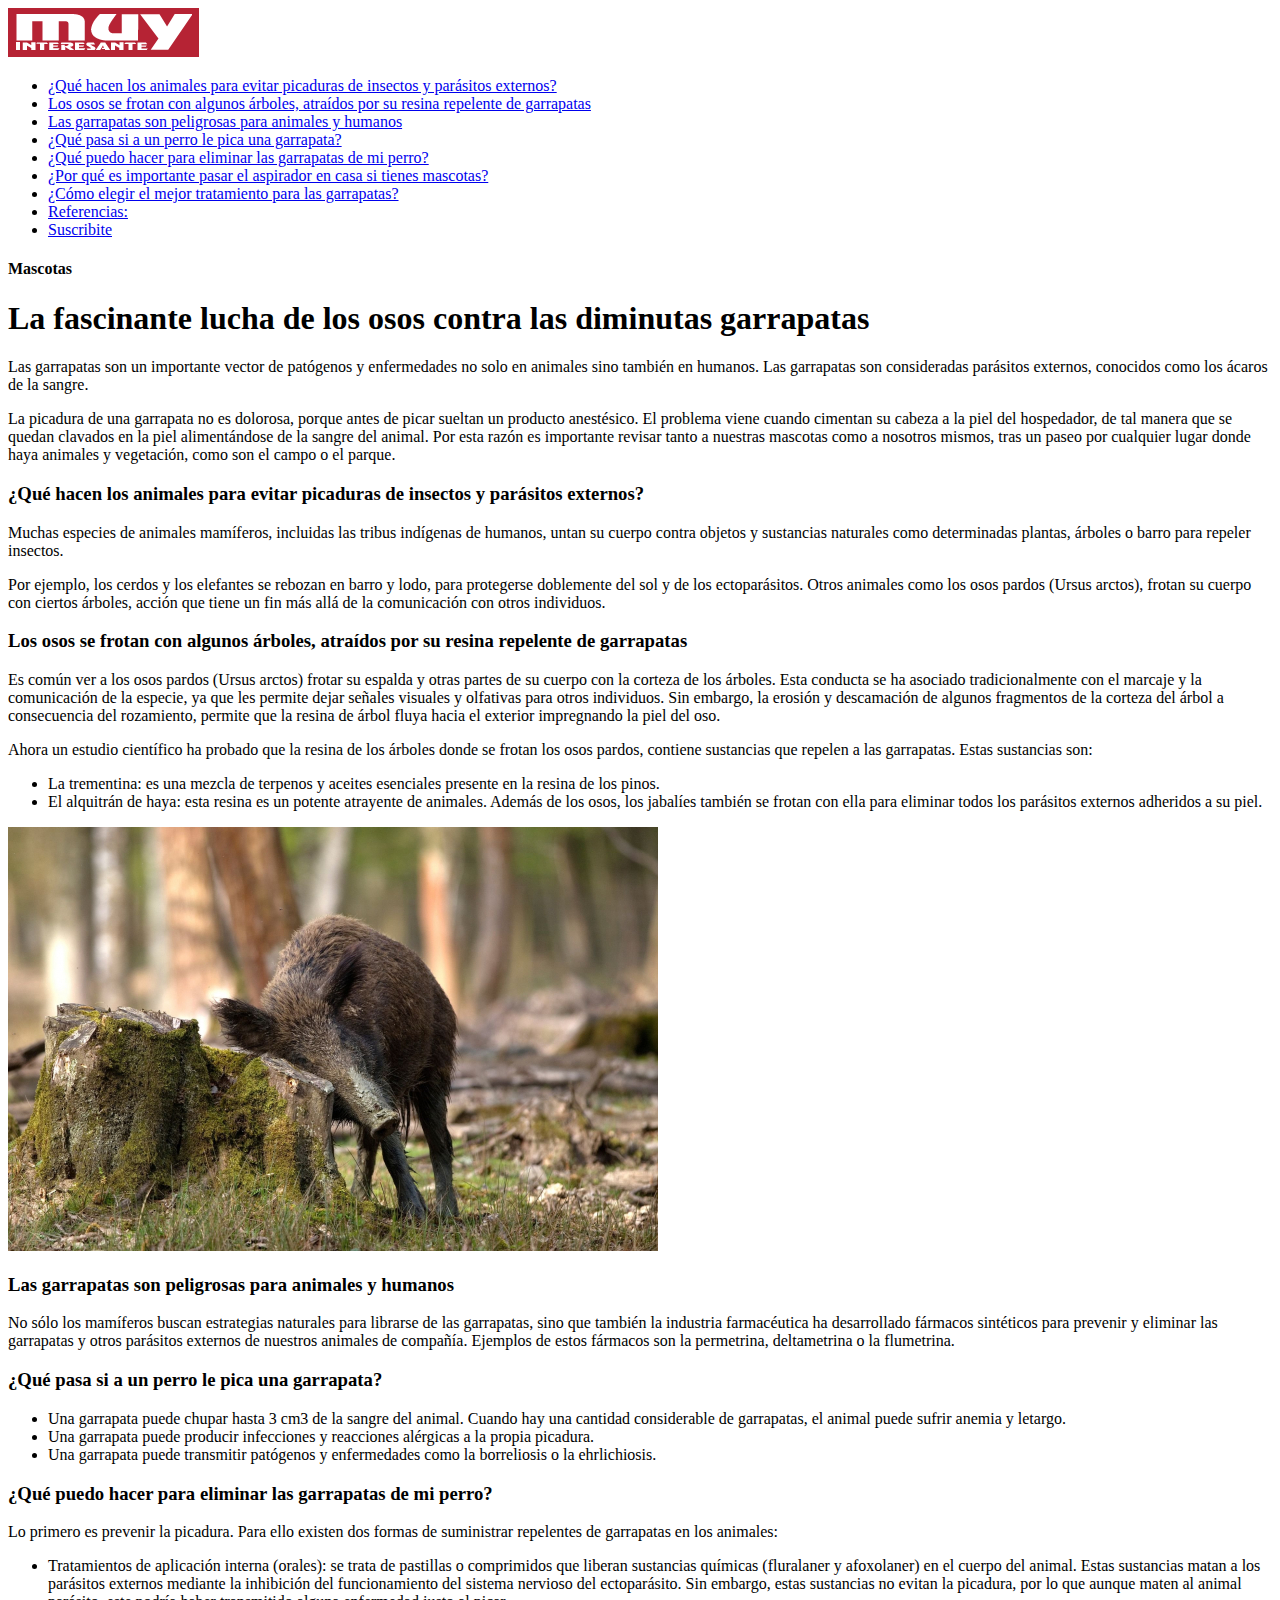
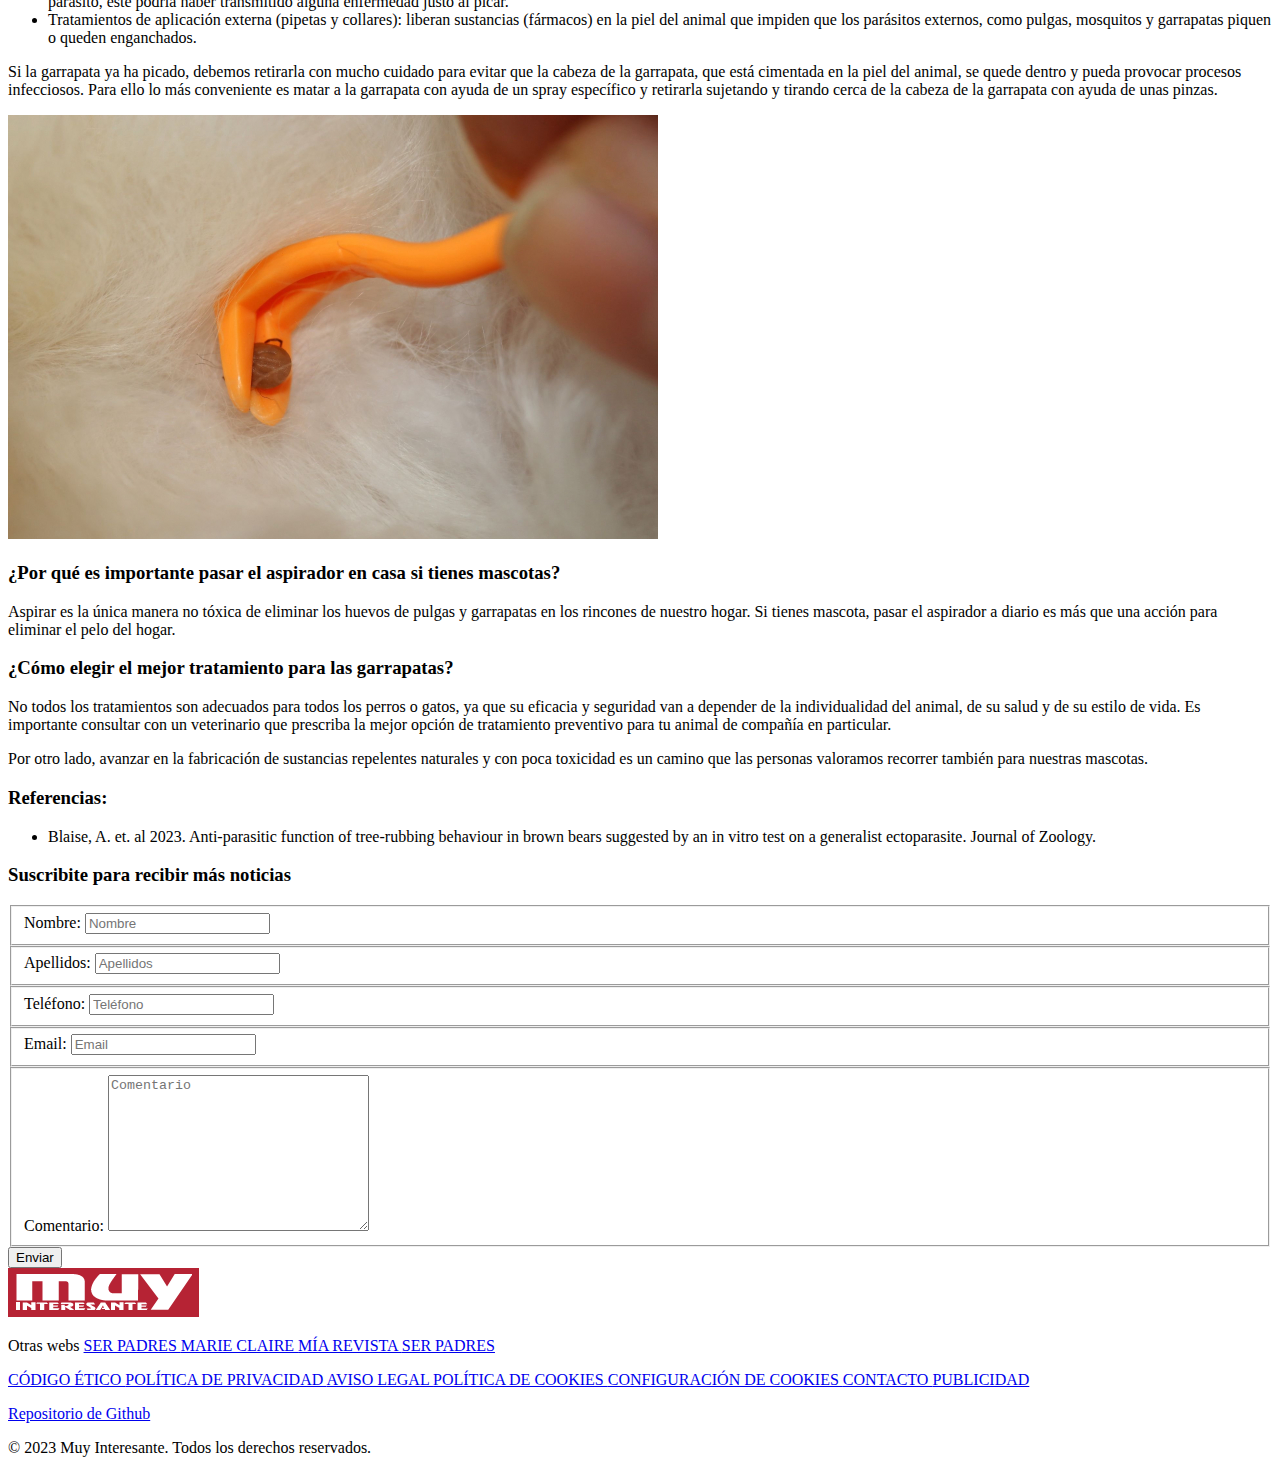
==== index.html @ 6f813822 "Add files via upload" ====
<!DOCTYPE html>
<html lang="en">
<head>
    <meta charset="UTF-8">
    <meta http-equiv="X-UA-Compatible" content="IE=edge">
    <meta name="viewport" content="width=device-width, initial-scale=1.0">
    <title>Actividad 2</title>
</head>
<body>
    <header>
        <img src="img/logo.png" alt="Logo">
        <nav>
            <ul>
                <li><a href="#link-1">¿Qué hacen los animales para evitar picaduras de insectos y parásitos externos?</a></li>
                <li><a href="#link-2">Los osos se frotan con algunos árboles, atraídos por su resina repelente de garrapatas</a></li>
                <li><a href="#link-3">Las garrapatas son peligrosas para animales y humanos</a></li>
                <li><a href="#link-4">¿Qué pasa si a un perro le pica una garrapata?</a></li>
                <li><a href="#link-5">¿Qué puedo hacer para eliminar las garrapatas de mi perro?</a></li>
                <li><a href="#link-6">¿Por qué es importante pasar el aspirador en casa si tienes mascotas?</a></li>
                <li><a href="#link-7">¿Cómo elegir el mejor tratamiento para las garrapatas?</a></li>
                <li><a href="#link-8">Referencias:</a></li>
                <li><a href="#link-9">Suscribite</a></li>
            </ul>
        </nav>
    </header>
    <main>       
        <section>
            <h4>Mascotas</h4>
            <h1>La fascinante lucha de los osos contra las diminutas garrapatas</h1>
            <p>
                Las garrapatas son un importante vector de patógenos y enfermedades no solo en animales sino también en humanos. Las garrapatas son consideradas parásitos externos, conocidos como los ácaros de la sangre.
            </p>
            <p>
                La picadura de una garrapata no es dolorosa, porque antes de picar sueltan un producto anestésico. El problema viene cuando cimentan su cabeza a la piel del hospedador, de tal manera que se quedan clavados en la piel alimentándose de la sangre del animal. Por esta razón es importante revisar tanto a nuestras mascotas como a nosotros mismos, tras un paseo por cualquier lugar donde haya animales y vegetación, como son el campo o el parque.
            </p>
        </section>
        <section id="link-1">
            <h3>¿Qué hacen los animales para evitar picaduras de insectos y parásitos externos?</h3>
            <p>Muchas especies de animales mamíferos, incluidas las tribus indígenas de humanos, untan su cuerpo contra objetos y sustancias naturales como determinadas plantas, árboles o barro para repeler insectos.</p>
            <p>Por ejemplo, los cerdos y los elefantes se rebozan en barro y lodo, para protegerse doblemente del sol y de los ectoparásitos. Otros animales como los osos pardos (Ursus arctos), frotan su cuerpo con ciertos árboles, acción que tiene un fin más allá de la comunicación con otros individuos.</p>
        </section>
        <section id="link-2">
            <h3>Los osos se frotan con algunos árboles, atraídos por su resina repelente de garrapatas</h3>
            <p>Es común ver a los osos pardos (Ursus arctos) frotar su espalda y otras partes de su cuerpo con la corteza de los árboles. Esta conducta se ha asociado tradicionalmente con el marcaje y la comunicación de la especie, ya que les permite dejar señales visuales y olfativas para otros individuos. Sin embargo, la erosión y descamación de algunos fragmentos de la corteza del árbol a consecuencia del rozamiento, permite que la resina de árbol fluya hacia el exterior impregnando la piel del oso.</p>
            <p>Ahora un estudio científico ha probado que la resina de los árboles donde se frotan los osos pardos, contiene sustancias que repelen a las garrapatas. Estas sustancias son:
                <ul>
                    <li>La trementina: es una mezcla de terpenos y aceites esenciales presente en la resina de los pinos.</li>
                    <li>El alquitrán de haya: esta resina es un potente atrayente de animales. Además de los osos, los jabalíes también se frotan con ella para eliminar todos los parásitos externos adheridos a su piel.</li>
                </ul>
                <img src="img/img1.jpeg" alt="Jabalí frotándose con un árbol">
            </p>
        </section>
        <section id="link-3">
            <h3>Las garrapatas son peligrosas para animales y humanos</h3>
            <p>No sólo los mamíferos buscan estrategias naturales para librarse de las garrapatas, sino que también la industria farmacéutica ha desarrollado fármacos sintéticos para prevenir y eliminar las garrapatas y otros parásitos externos de nuestros animales de compañía. Ejemplos de estos fármacos son la permetrina, deltametrina o la flumetrina.</p>
        </section>
        <section id="link-4">
            <h3>¿Qué pasa si a un perro le pica una garrapata?</h3>
            <ul>
                <li>Una garrapata puede chupar hasta 3 cm3 de la sangre del animal. Cuando hay una cantidad considerable de garrapatas, el animal puede sufrir anemia y letargo.</li>
                <li>Una garrapata puede producir infecciones y reacciones alérgicas a la propia picadura.</li>
                <li>Una garrapata puede transmitir patógenos y enfermedades como la borreliosis o la ehrlichiosis.</li>
            </ul>
            </section>
        <section id="link-5">
            <h3>¿Qué puedo hacer para eliminar las garrapatas de mi perro?</h3>
            <p>Lo primero es prevenir la picadura. Para ello existen dos formas de suministrar repelentes de garrapatas en los animales:</p>
            <ul>
                <li>Tratamientos de aplicación interna (orales): se trata de pastillas o comprimidos que liberan sustancias químicas (fluralaner y afoxolaner) en el cuerpo del animal. Estas sustancias matan a los parásitos externos mediante la inhibición del funcionamiento del sistema nervioso del ectoparásito. Sin embargo, estas sustancias no evitan la picadura, por lo que aunque maten al animal parásito, este podría haber transmitido alguna enfermedad justo al picar.</li>
                <li>Tratamientos de aplicación externa (pipetas y collares): liberan sustancias (fármacos) en la piel del animal que impiden que los parásitos externos, como pulgas, mosquitos y garrapatas piquen o queden enganchados. </li>
            </ul>
            <p>Si la garrapata ya ha picado, debemos retirarla con mucho cuidado para evitar que la cabeza de la garrapata, que está cimentada en la piel del animal, se quede dentro y pueda provocar procesos infecciosos. Para ello lo más conveniente es matar a la garrapata con ayuda de un spray específico y retirarla sujetando y tirando cerca de la cabeza de la garrapata con ayuda de unas pinzas.</p>
            <img src="/img/img2.jpeg" alt="Retirar garrapata">
        </section>
        <section id="link-6">
            <h3>¿Por qué es importante pasar el aspirador en casa si tienes mascotas?</h3>
            <p>Aspirar es la única manera no tóxica de eliminar los huevos de pulgas y garrapatas en los rincones de nuestro hogar. Si tienes mascota, pasar el aspirador a diario es más que una acción para eliminar el pelo del hogar.</p>
        </section>
        <section id="link-7">
            <h3>¿Cómo elegir el mejor tratamiento para las garrapatas?</h3>
            <p>No todos los tratamientos son adecuados para todos los perros o gatos, ya que su eficacia y seguridad van a depender de la individualidad del animal, de su salud y de su estilo de vida. Es importante consultar con un veterinario que prescriba la mejor opción de tratamiento preventivo para tu animal de compañía en particular.</p>
            <p>Por otro lado, avanzar en la fabricación de sustancias repelentes naturales y con poca toxicidad es un camino que las personas valoramos recorrer también para nuestras mascotas.</p>
        </section>
        <section id="link-8">
            <h3>Referencias:</h3>
            <ul>
                <li>Blaise, A. et. al 2023. Anti‐parasitic function of tree‐rubbing behaviour in brown bears suggested by an in vitro test on a generalist ectoparasite. Journal of Zoology.</li>
            </ul>

        <section id="link-9">
            <h3>Suscribite para recibir más noticias</h3>
            <form>
                <fieldset>
                    <label for="nombre">Nombre:</label>
                    <input type="text" name="nombre" id="nombre" placeholder="Nombre" required>
                </fieldset>
                <fieldset>
                    <label for="apellidos">Apellidos:</label>
                    <input type="text" name="apellidos" id="apellidos" placeholder="Apellidos" required>
                </fieldset>
                <fieldset>
                    <label for="telefono">Teléfono:</label>
                    <input type="tel" name="telefono" id="telefono" placeholder="Teléfono" required>
                </fieldset>
                <fieldset>
                    <label for="email">Email:</label>
                    <input type="email" name="email" id="email" placeholder="Email" required>
                </fieldset>
                <fieldset>
                    <label for="comentario">Comentario:</label>
                    <textarea name="comentario" id="comentario" cols="30" rows="10" placeholder="Comentario" required></textarea>
                </fieldset>
                <input type="submit" value="Enviar">
            </form>
        </section>    
    </main>
    <footer>
        <img src="img/logo.png" alt="Logo">
        <p>Otras webs <a href="https://www.serpadres.es/">SER PADRES </a><a href="https://www.marie-claire.es/">MARIE CLAIRE </a><a href="https://www.miarevista.es/">MÍA REVISTA </a><a href="https://www.zinetmedia.es/">SER PADRES</a></p>
        <p><a href="https://www.muyinteresante.es/codigo-etico.html">CÓDIGO ÉTICO </a><a href="http://www.zinetmedia.es/zinetmedia/privacidad">POLÍTICA DE PRIVACIDAD </a><a href="https://www.muyinteresante.es/aviso-legal.html">AVISO LEGAL </a><a href="https://www.muyinteresante.es/politica-cookies.html">POLÍTICA DE COOKIES </a><a href="#">CONFIGURACIÓN DE COOKIES </a><a href="mailto:muyinteresante@muyinteresante.es">CONTACTO </a><a href="https://www.zinetmedia.es/zinetmedia/publicidad">PUBLICIDAD</a></p>
        <a href="https://github.com/Notsag88/LPPA_2023_RUIZGASTON" target="_blank">Repositorio de Github</a>
        <p>© 2023 Muy Interesante. Todos los derechos reservados.</p>
    </footer>
</body>
</html>
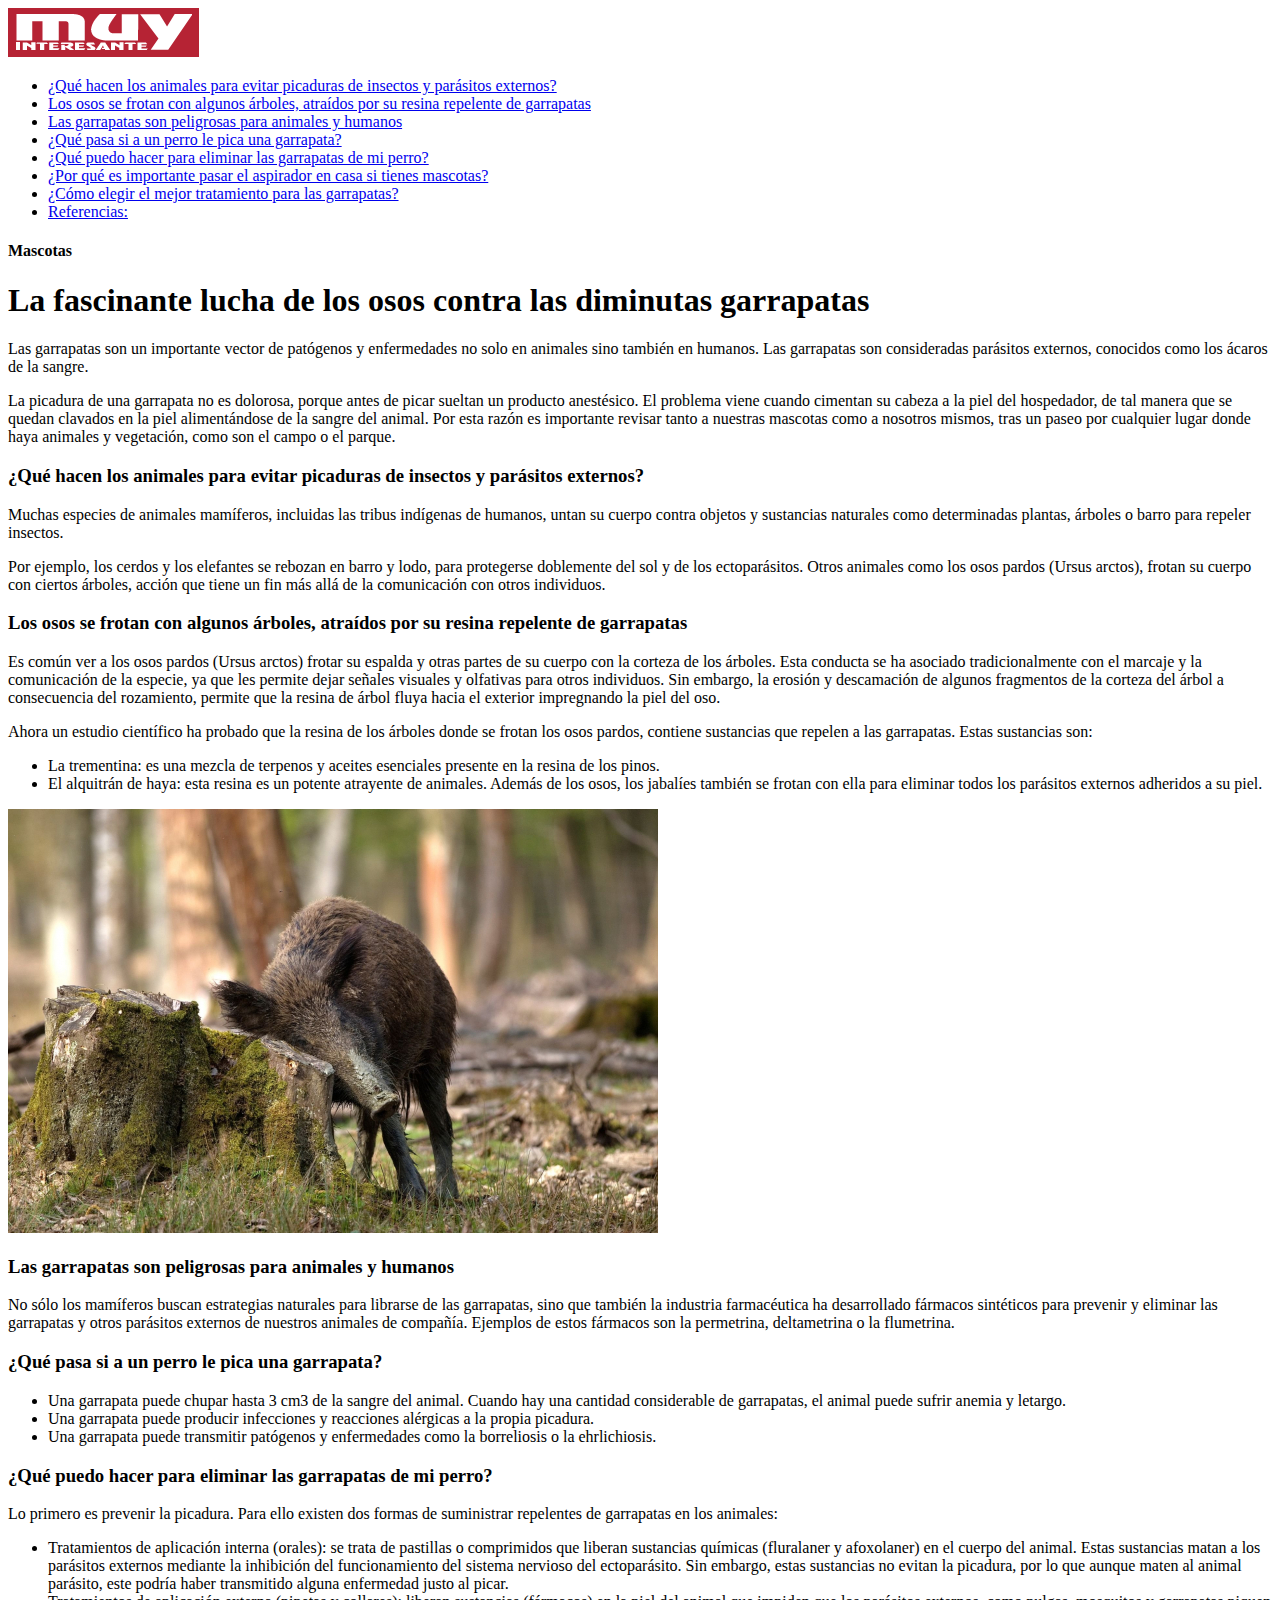
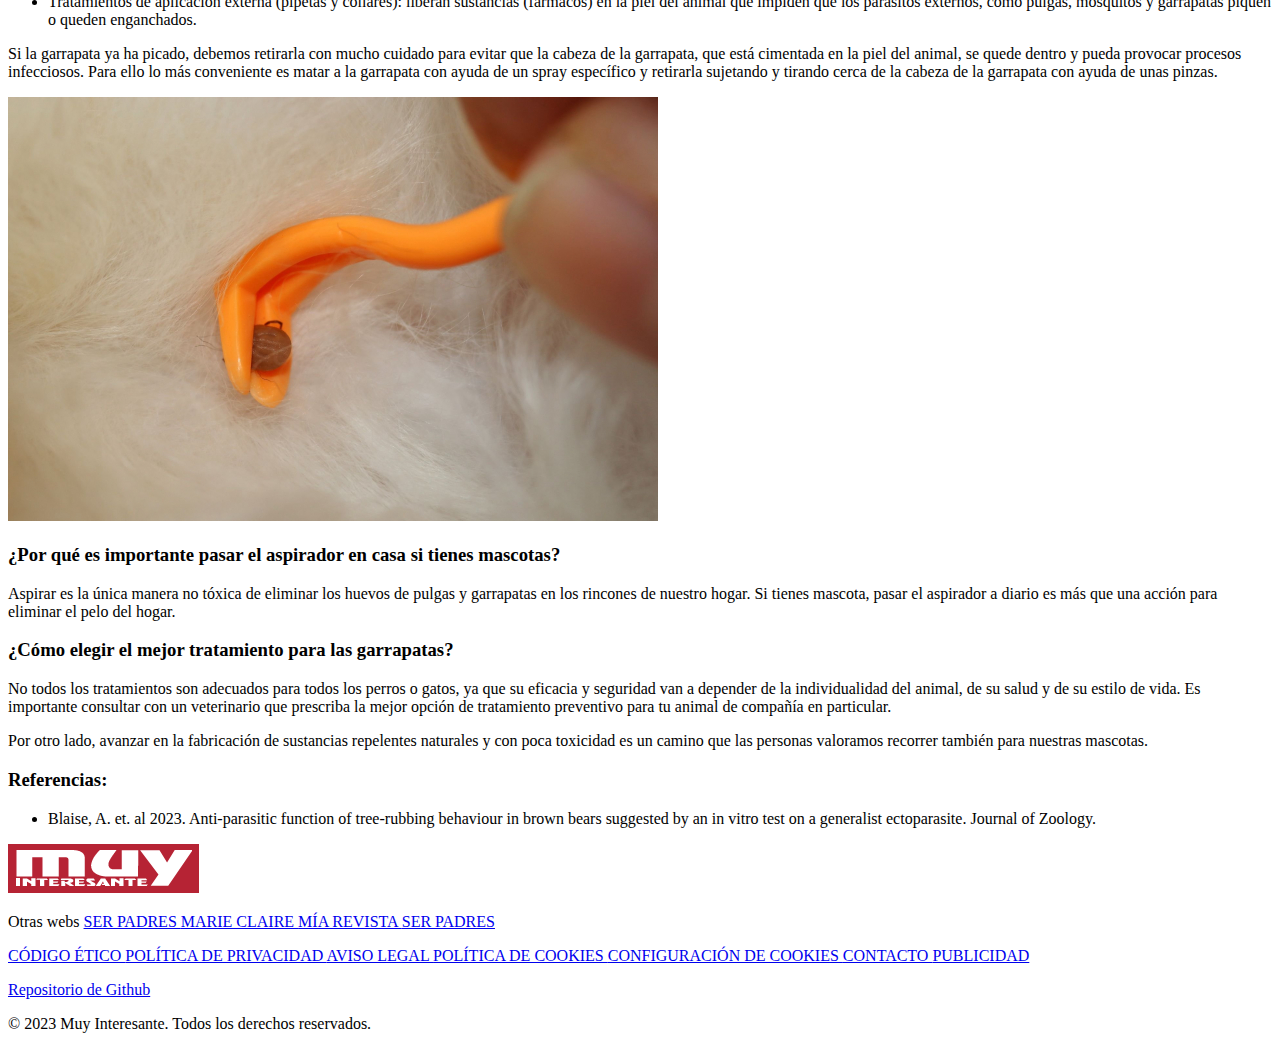
==== commit 7ee66bcc: "Add files via upload" ====
--- a/index.html
+++ b/index.html
@@ -19,7 +19,6 @@
                 <li><a href="#link-6">¿Por qué es importante pasar el aspirador en casa si tienes mascotas?</a></li>
                 <li><a href="#link-7">¿Cómo elegir el mejor tratamiento para las garrapatas?</a></li>
                 <li><a href="#link-8">Referencias:</a></li>
-                <li><a href="#link-9">Suscribite</a></li>
             </ul>
         </nav>
     </header>
@@ -86,33 +85,6 @@
             <ul>
                 <li>Blaise, A. et. al 2023. Anti‐parasitic function of tree‐rubbing behaviour in brown bears suggested by an in vitro test on a generalist ectoparasite. Journal of Zoology.</li>
             </ul>
-
-        <section id="link-9">
-            <h3>Suscribite para recibir más noticias</h3>
-            <form>
-                <fieldset>
-                    <label for="nombre">Nombre:</label>
-                    <input type="text" name="nombre" id="nombre" placeholder="Nombre" required>
-                </fieldset>
-                <fieldset>
-                    <label for="apellidos">Apellidos:</label>
-                    <input type="text" name="apellidos" id="apellidos" placeholder="Apellidos" required>
-                </fieldset>
-                <fieldset>
-                    <label for="telefono">Teléfono:</label>
-                    <input type="tel" name="telefono" id="telefono" placeholder="Teléfono" required>
-                </fieldset>
-                <fieldset>
-                    <label for="email">Email:</label>
-                    <input type="email" name="email" id="email" placeholder="Email" required>
-                </fieldset>
-                <fieldset>
-                    <label for="comentario">Comentario:</label>
-                    <textarea name="comentario" id="comentario" cols="30" rows="10" placeholder="Comentario" required></textarea>
-                </fieldset>
-                <input type="submit" value="Enviar">
-            </form>
-        </section>    
     </main>
     <footer>
         <img src="img/logo.png" alt="Logo">
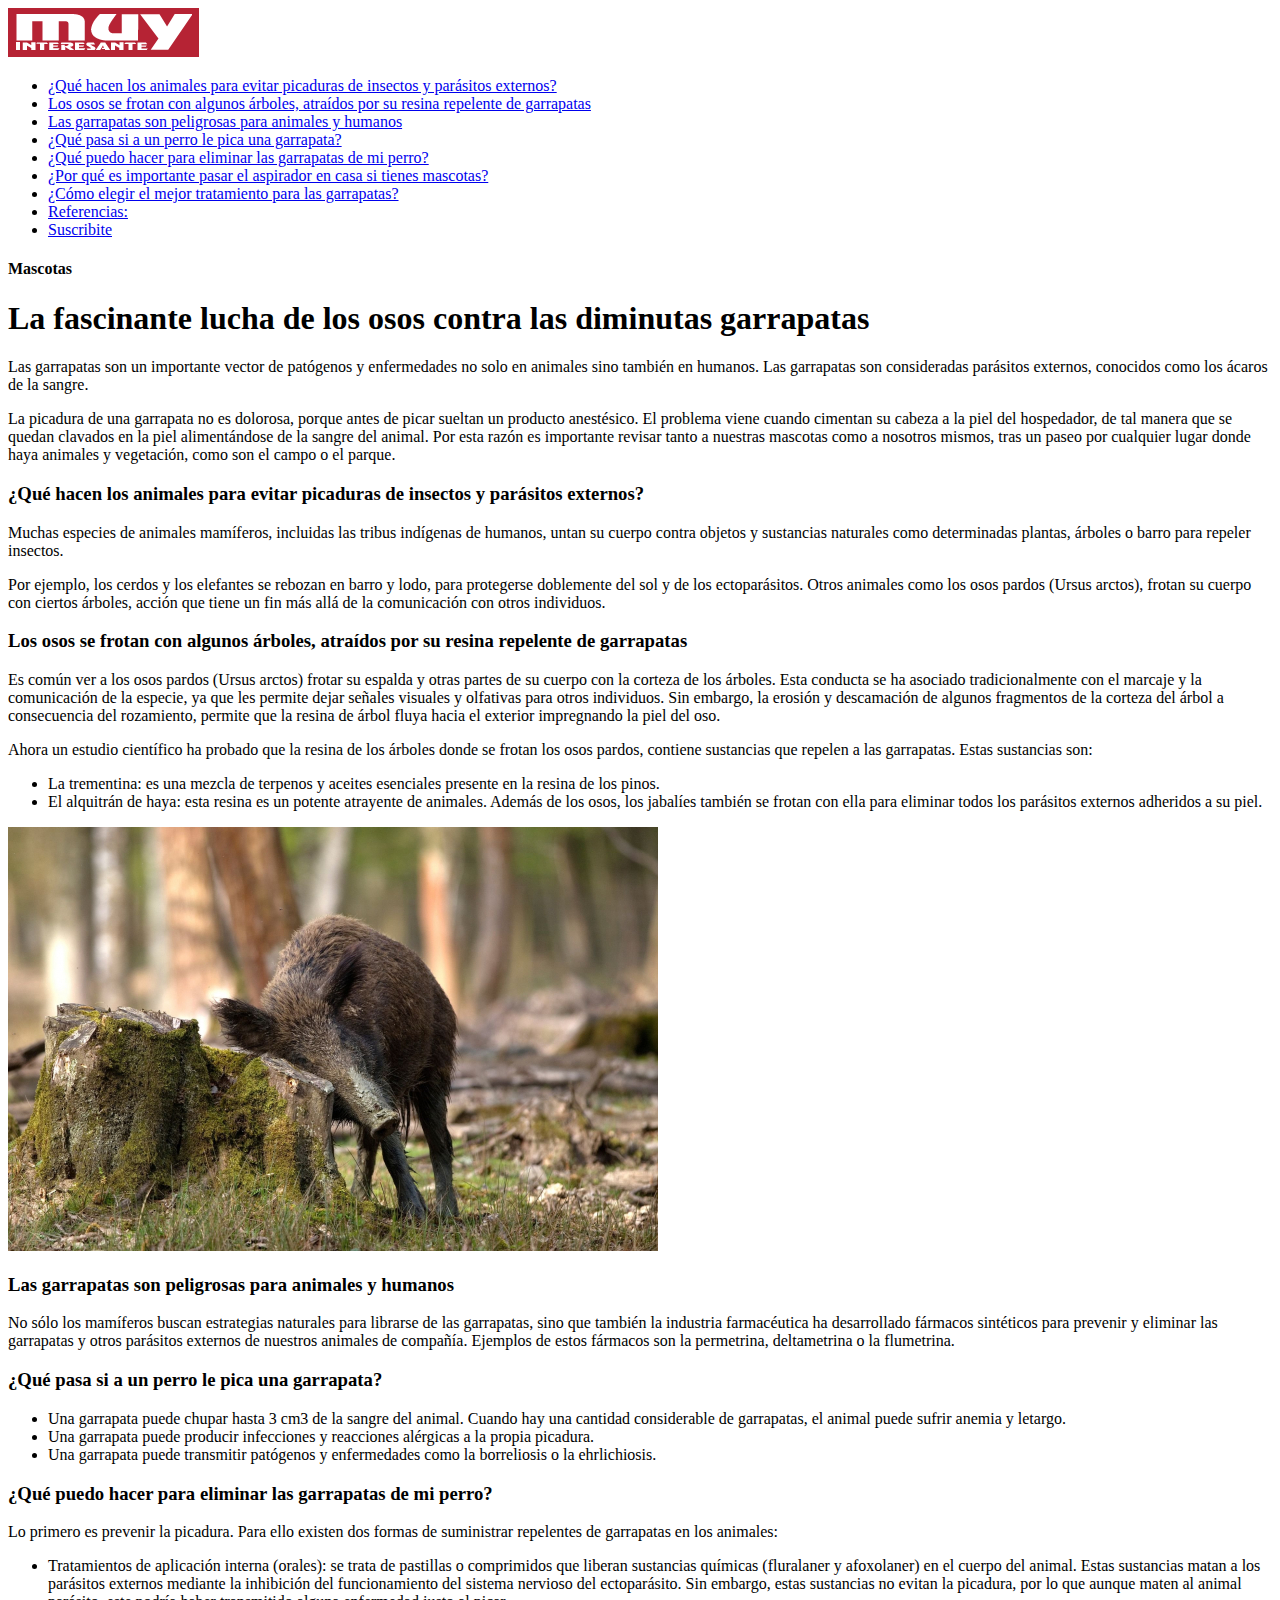
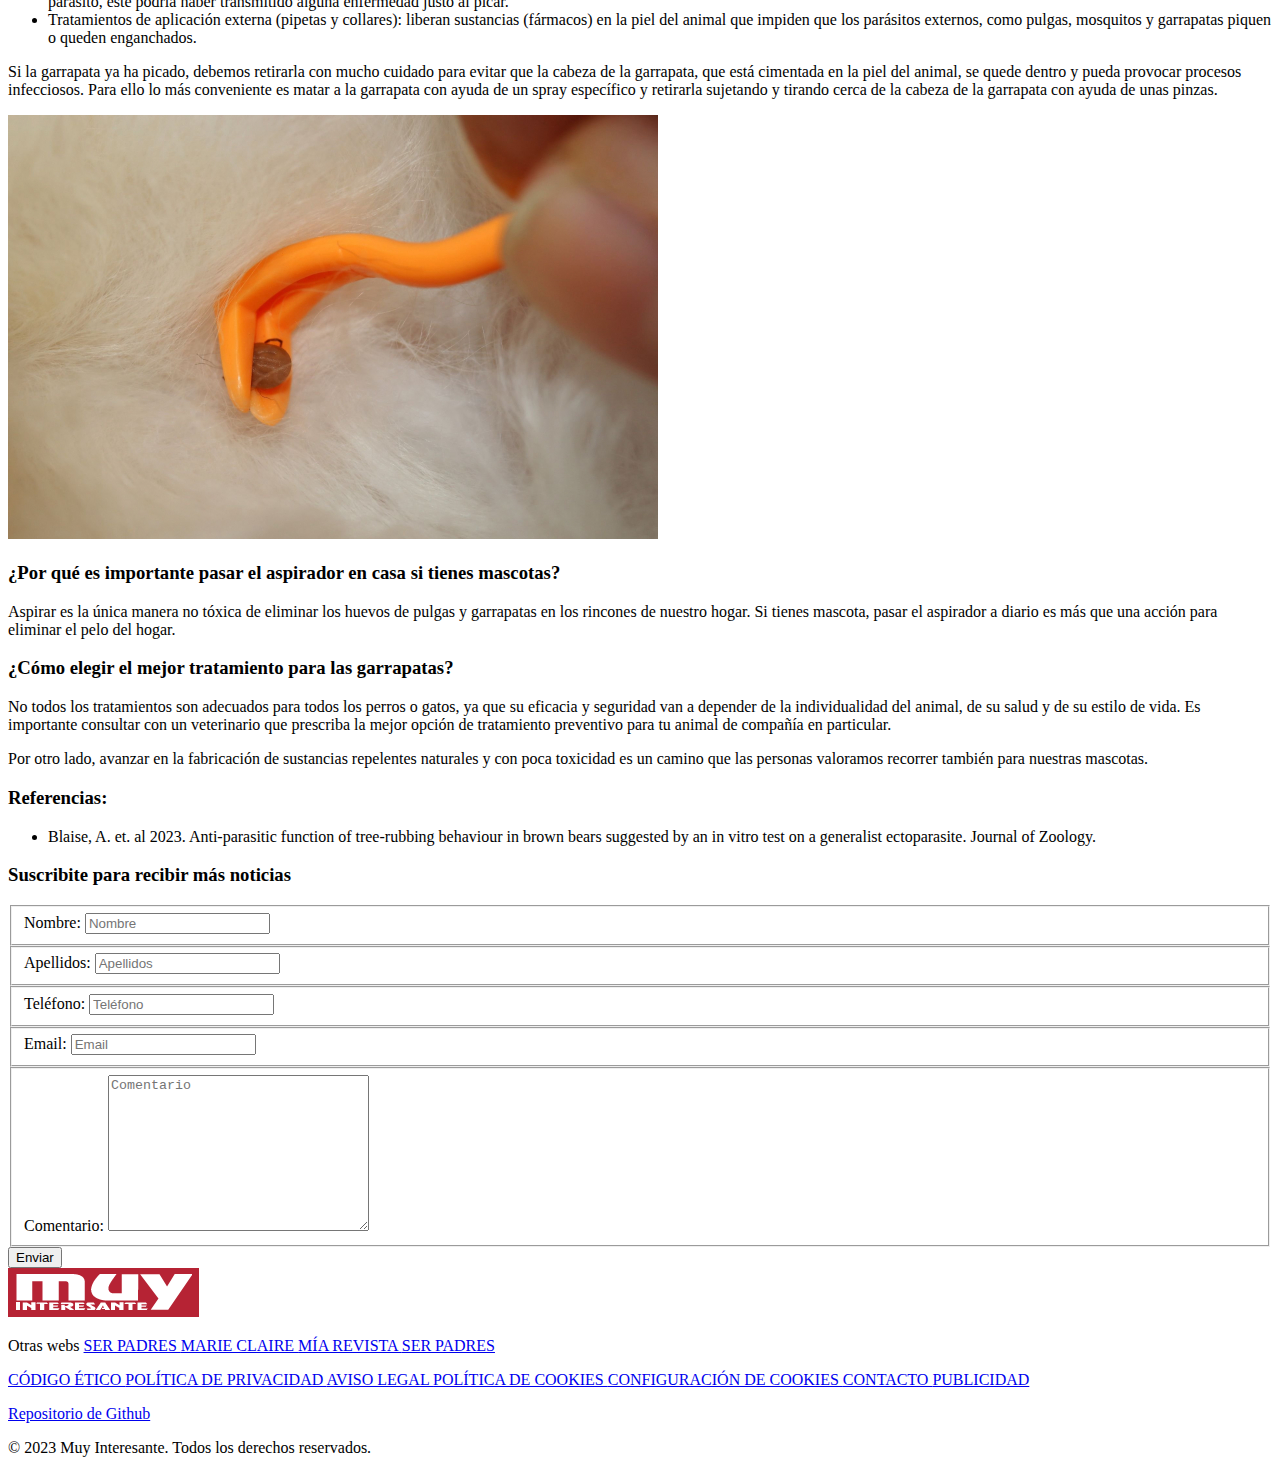
==== commit 0887e022: "Add files via upload" ====
--- a/index.html
+++ b/index.html
@@ -19,6 +19,7 @@
                 <li><a href="#link-6">¿Por qué es importante pasar el aspirador en casa si tienes mascotas?</a></li>
                 <li><a href="#link-7">¿Cómo elegir el mejor tratamiento para las garrapatas?</a></li>
                 <li><a href="#link-8">Referencias:</a></li>
+                <li><a href="#link-9">Suscribite</a></li>
             </ul>
         </nav>
     </header>
@@ -85,6 +86,33 @@
             <ul>
                 <li>Blaise, A. et. al 2023. Anti‐parasitic function of tree‐rubbing behaviour in brown bears suggested by an in vitro test on a generalist ectoparasite. Journal of Zoology.</li>
             </ul>
+
+        <section id="link-9">
+            <h3>Suscribite para recibir más noticias</h3>
+            <form>
+                <fieldset>
+                    <label for="nombre">Nombre:</label>
+                    <input type="text" name="nombre" id="nombre" placeholder="Nombre" required>
+                </fieldset>
+                <fieldset>
+                    <label for="apellidos">Apellidos:</label>
+                    <input type="text" name="apellidos" id="apellidos" placeholder="Apellidos" required>
+                </fieldset>
+                <fieldset>
+                    <label for="telefono">Teléfono:</label>
+                    <input type="tel" name="telefono" id="telefono" placeholder="Teléfono" required>
+                </fieldset>
+                <fieldset>
+                    <label for="email">Email:</label>
+                    <input type="email" name="email" id="email" placeholder="Email" required>
+                </fieldset>
+                <fieldset>
+                    <label for="comentario">Comentario:</label>
+                    <textarea name="comentario" id="comentario" cols="30" rows="10" placeholder="Comentario" required></textarea>
+                </fieldset>
+                <input type="submit" value="Enviar">
+            </form>
+        </section>    
     </main>
     <footer>
         <img src="img/logo.png" alt="Logo">
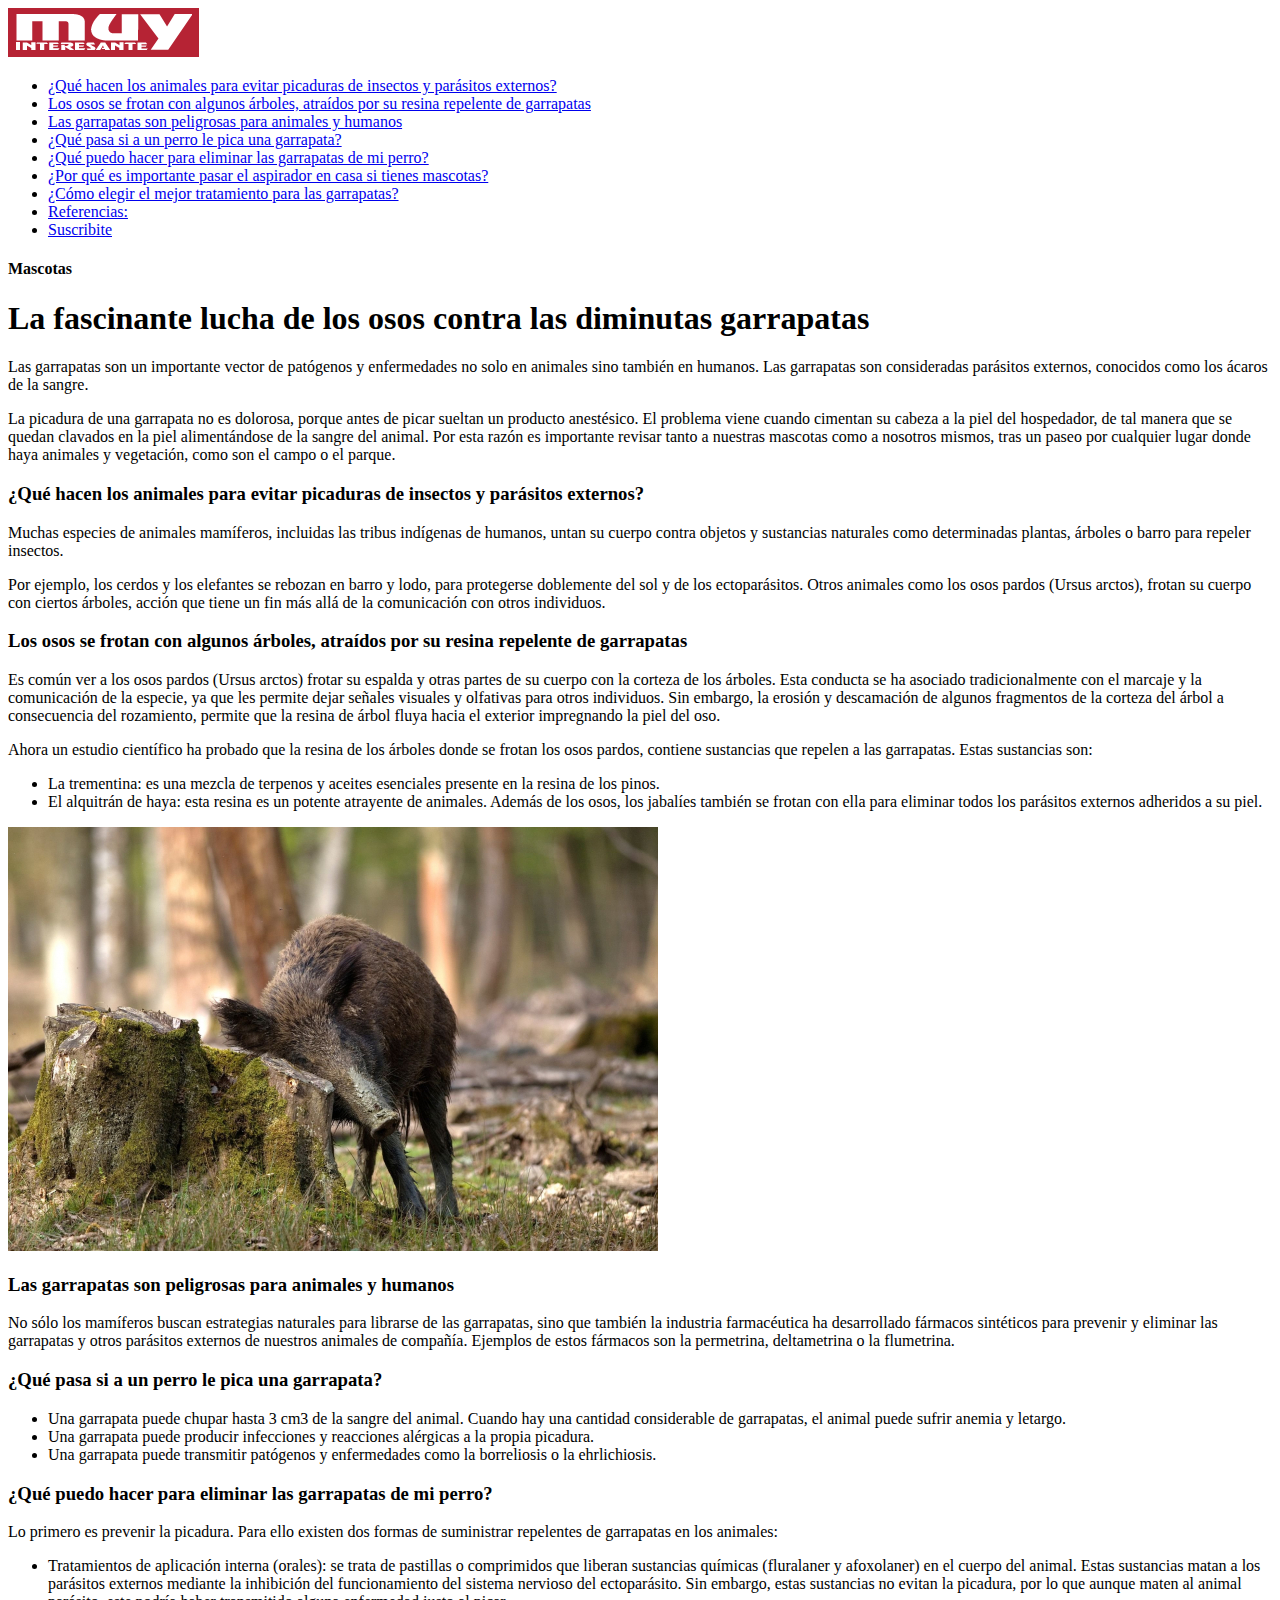
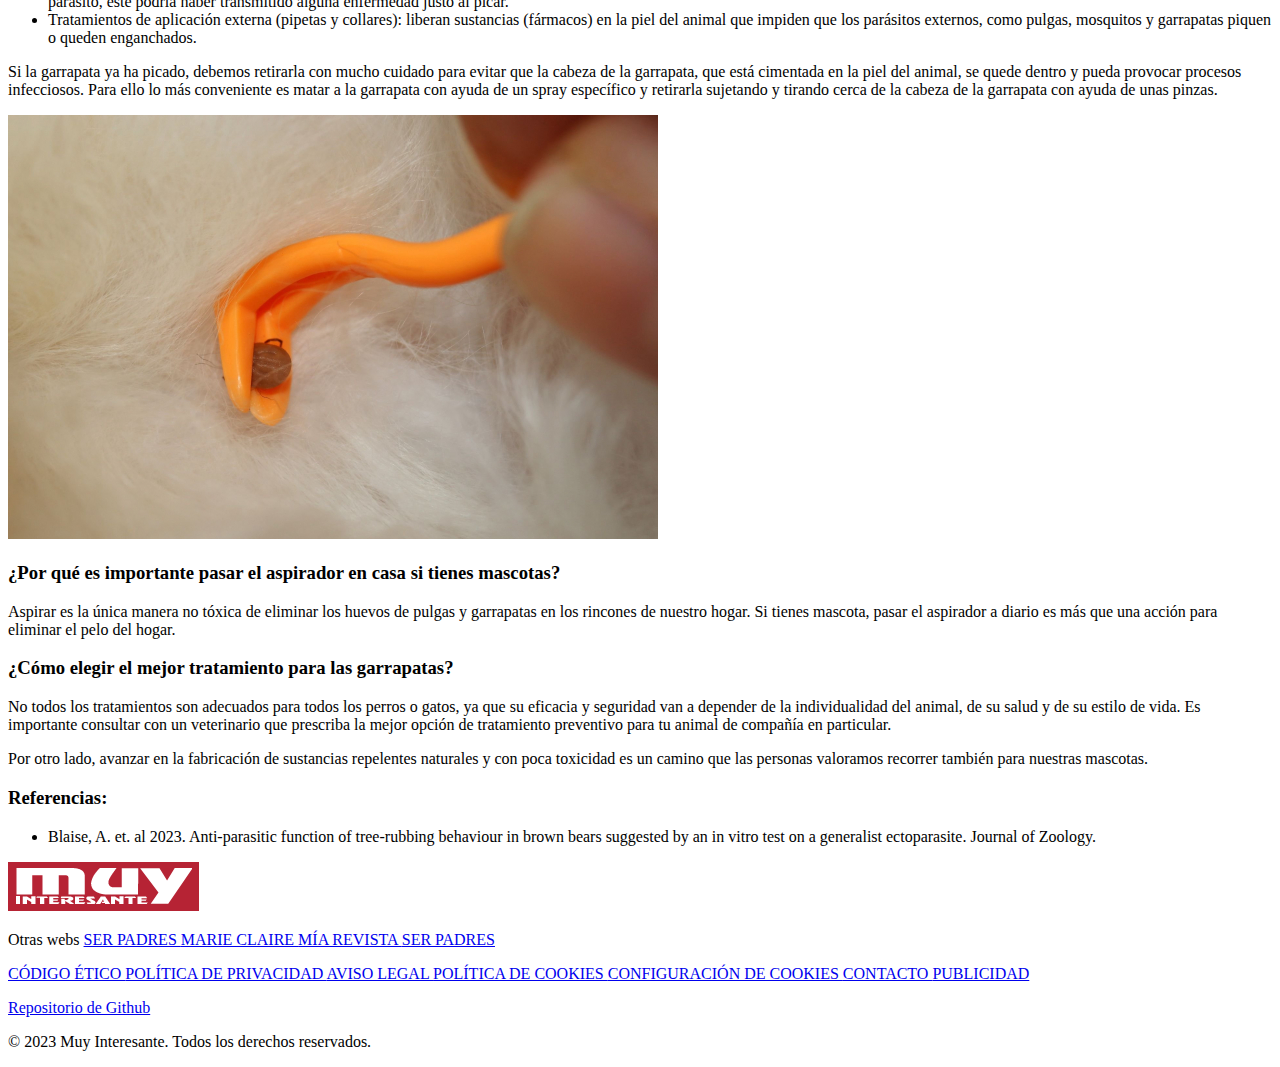
==== commit 42a27c90: "Add files via upload" ====
--- a/index.html
+++ b/index.html
@@ -1,125 +1,98 @@
-<!DOCTYPE html>
-<html lang="en">
-<head>
-    <meta charset="UTF-8">
-    <meta http-equiv="X-UA-Compatible" content="IE=edge">
-    <meta name="viewport" content="width=device-width, initial-scale=1.0">
-    <title>Actividad 2</title>
-</head>
-<body>
-    <header>
-        <img src="img/logo.png" alt="Logo">
-        <nav>
-            <ul>
-                <li><a href="#link-1">¿Qué hacen los animales para evitar picaduras de insectos y parásitos externos?</a></li>
-                <li><a href="#link-2">Los osos se frotan con algunos árboles, atraídos por su resina repelente de garrapatas</a></li>
-                <li><a href="#link-3">Las garrapatas son peligrosas para animales y humanos</a></li>
-                <li><a href="#link-4">¿Qué pasa si a un perro le pica una garrapata?</a></li>
-                <li><a href="#link-5">¿Qué puedo hacer para eliminar las garrapatas de mi perro?</a></li>
-                <li><a href="#link-6">¿Por qué es importante pasar el aspirador en casa si tienes mascotas?</a></li>
-                <li><a href="#link-7">¿Cómo elegir el mejor tratamiento para las garrapatas?</a></li>
-                <li><a href="#link-8">Referencias:</a></li>
-                <li><a href="#link-9">Suscribite</a></li>
-            </ul>
-        </nav>
-    </header>
-    <main>       
-        <section>
-            <h4>Mascotas</h4>
-            <h1>La fascinante lucha de los osos contra las diminutas garrapatas</h1>
-            <p>
-                Las garrapatas son un importante vector de patógenos y enfermedades no solo en animales sino también en humanos. Las garrapatas son consideradas parásitos externos, conocidos como los ácaros de la sangre.
-            </p>
-            <p>
-                La picadura de una garrapata no es dolorosa, porque antes de picar sueltan un producto anestésico. El problema viene cuando cimentan su cabeza a la piel del hospedador, de tal manera que se quedan clavados en la piel alimentándose de la sangre del animal. Por esta razón es importante revisar tanto a nuestras mascotas como a nosotros mismos, tras un paseo por cualquier lugar donde haya animales y vegetación, como son el campo o el parque.
-            </p>
-        </section>
-        <section id="link-1">
-            <h3>¿Qué hacen los animales para evitar picaduras de insectos y parásitos externos?</h3>
-            <p>Muchas especies de animales mamíferos, incluidas las tribus indígenas de humanos, untan su cuerpo contra objetos y sustancias naturales como determinadas plantas, árboles o barro para repeler insectos.</p>
-            <p>Por ejemplo, los cerdos y los elefantes se rebozan en barro y lodo, para protegerse doblemente del sol y de los ectoparásitos. Otros animales como los osos pardos (Ursus arctos), frotan su cuerpo con ciertos árboles, acción que tiene un fin más allá de la comunicación con otros individuos.</p>
-        </section>
-        <section id="link-2">
-            <h3>Los osos se frotan con algunos árboles, atraídos por su resina repelente de garrapatas</h3>
-            <p>Es común ver a los osos pardos (Ursus arctos) frotar su espalda y otras partes de su cuerpo con la corteza de los árboles. Esta conducta se ha asociado tradicionalmente con el marcaje y la comunicación de la especie, ya que les permite dejar señales visuales y olfativas para otros individuos. Sin embargo, la erosión y descamación de algunos fragmentos de la corteza del árbol a consecuencia del rozamiento, permite que la resina de árbol fluya hacia el exterior impregnando la piel del oso.</p>
-            <p>Ahora un estudio científico ha probado que la resina de los árboles donde se frotan los osos pardos, contiene sustancias que repelen a las garrapatas. Estas sustancias son:
-                <ul>
-                    <li>La trementina: es una mezcla de terpenos y aceites esenciales presente en la resina de los pinos.</li>
-                    <li>El alquitrán de haya: esta resina es un potente atrayente de animales. Además de los osos, los jabalíes también se frotan con ella para eliminar todos los parásitos externos adheridos a su piel.</li>
-                </ul>
-                <img src="img/img1.jpeg" alt="Jabalí frotándose con un árbol">
-            </p>
-        </section>
-        <section id="link-3">
-            <h3>Las garrapatas son peligrosas para animales y humanos</h3>
-            <p>No sólo los mamíferos buscan estrategias naturales para librarse de las garrapatas, sino que también la industria farmacéutica ha desarrollado fármacos sintéticos para prevenir y eliminar las garrapatas y otros parásitos externos de nuestros animales de compañía. Ejemplos de estos fármacos son la permetrina, deltametrina o la flumetrina.</p>
-        </section>
-        <section id="link-4">
-            <h3>¿Qué pasa si a un perro le pica una garrapata?</h3>
-            <ul>
-                <li>Una garrapata puede chupar hasta 3 cm3 de la sangre del animal. Cuando hay una cantidad considerable de garrapatas, el animal puede sufrir anemia y letargo.</li>
-                <li>Una garrapata puede producir infecciones y reacciones alérgicas a la propia picadura.</li>
-                <li>Una garrapata puede transmitir patógenos y enfermedades como la borreliosis o la ehrlichiosis.</li>
-            </ul>
-            </section>
-        <section id="link-5">
-            <h3>¿Qué puedo hacer para eliminar las garrapatas de mi perro?</h3>
-            <p>Lo primero es prevenir la picadura. Para ello existen dos formas de suministrar repelentes de garrapatas en los animales:</p>
-            <ul>
-                <li>Tratamientos de aplicación interna (orales): se trata de pastillas o comprimidos que liberan sustancias químicas (fluralaner y afoxolaner) en el cuerpo del animal. Estas sustancias matan a los parásitos externos mediante la inhibición del funcionamiento del sistema nervioso del ectoparásito. Sin embargo, estas sustancias no evitan la picadura, por lo que aunque maten al animal parásito, este podría haber transmitido alguna enfermedad justo al picar.</li>
-                <li>Tratamientos de aplicación externa (pipetas y collares): liberan sustancias (fármacos) en la piel del animal que impiden que los parásitos externos, como pulgas, mosquitos y garrapatas piquen o queden enganchados. </li>
-            </ul>
-            <p>Si la garrapata ya ha picado, debemos retirarla con mucho cuidado para evitar que la cabeza de la garrapata, que está cimentada en la piel del animal, se quede dentro y pueda provocar procesos infecciosos. Para ello lo más conveniente es matar a la garrapata con ayuda de un spray específico y retirarla sujetando y tirando cerca de la cabeza de la garrapata con ayuda de unas pinzas.</p>
-            <img src="/img/img2.jpeg" alt="Retirar garrapata">
-        </section>
-        <section id="link-6">
-            <h3>¿Por qué es importante pasar el aspirador en casa si tienes mascotas?</h3>
-            <p>Aspirar es la única manera no tóxica de eliminar los huevos de pulgas y garrapatas en los rincones de nuestro hogar. Si tienes mascota, pasar el aspirador a diario es más que una acción para eliminar el pelo del hogar.</p>
-        </section>
-        <section id="link-7">
-            <h3>¿Cómo elegir el mejor tratamiento para las garrapatas?</h3>
-            <p>No todos los tratamientos son adecuados para todos los perros o gatos, ya que su eficacia y seguridad van a depender de la individualidad del animal, de su salud y de su estilo de vida. Es importante consultar con un veterinario que prescriba la mejor opción de tratamiento preventivo para tu animal de compañía en particular.</p>
-            <p>Por otro lado, avanzar en la fabricación de sustancias repelentes naturales y con poca toxicidad es un camino que las personas valoramos recorrer también para nuestras mascotas.</p>
-        </section>
-        <section id="link-8">
-            <h3>Referencias:</h3>
-            <ul>
-                <li>Blaise, A. et. al 2023. Anti‐parasitic function of tree‐rubbing behaviour in brown bears suggested by an in vitro test on a generalist ectoparasite. Journal of Zoology.</li>
-            </ul>
-
-        <section id="link-9">
-            <h3>Suscribite para recibir más noticias</h3>
-            <form>
-                <fieldset>
-                    <label for="nombre">Nombre:</label>
-                    <input type="text" name="nombre" id="nombre" placeholder="Nombre" required>
-                </fieldset>
-                <fieldset>
-                    <label for="apellidos">Apellidos:</label>
-                    <input type="text" name="apellidos" id="apellidos" placeholder="Apellidos" required>
-                </fieldset>
-                <fieldset>
-                    <label for="telefono">Teléfono:</label>
-                    <input type="tel" name="telefono" id="telefono" placeholder="Teléfono" required>
-                </fieldset>
-                <fieldset>
-                    <label for="email">Email:</label>
-                    <input type="email" name="email" id="email" placeholder="Email" required>
-                </fieldset>
-                <fieldset>
-                    <label for="comentario">Comentario:</label>
-                    <textarea name="comentario" id="comentario" cols="30" rows="10" placeholder="Comentario" required></textarea>
-                </fieldset>
-                <input type="submit" value="Enviar">
-            </form>
-        </section>    
-    </main>
-    <footer>
-        <img src="img/logo.png" alt="Logo">
-        <p>Otras webs <a href="https://www.serpadres.es/">SER PADRES </a><a href="https://www.marie-claire.es/">MARIE CLAIRE </a><a href="https://www.miarevista.es/">MÍA REVISTA </a><a href="https://www.zinetmedia.es/">SER PADRES</a></p>
-        <p><a href="https://www.muyinteresante.es/codigo-etico.html">CÓDIGO ÉTICO </a><a href="http://www.zinetmedia.es/zinetmedia/privacidad">POLÍTICA DE PRIVACIDAD </a><a href="https://www.muyinteresante.es/aviso-legal.html">AVISO LEGAL </a><a href="https://www.muyinteresante.es/politica-cookies.html">POLÍTICA DE COOKIES </a><a href="#">CONFIGURACIÓN DE COOKIES </a><a href="mailto:muyinteresante@muyinteresante.es">CONTACTO </a><a href="https://www.zinetmedia.es/zinetmedia/publicidad">PUBLICIDAD</a></p>
-        <a href="https://github.com/Notsag88/LPPA_2023_RUIZGASTON" target="_blank">Repositorio de Github</a>
-        <p>© 2023 Muy Interesante. Todos los derechos reservados.</p>
-    </footer>
-</body>
+<!DOCTYPE html>
+<html lang="en">
+<head>
+    <meta charset="UTF-8">
+    <meta http-equiv="X-UA-Compatible" content="IE=edge">
+    <meta name="viewport" content="width=device-width, initial-scale=1.0">
+    <title>Actividad 3</title>
+</head>
+<body>
+    <header>
+        <img src="img/logo.png" alt="Logo">
+        <nav>
+            <ul>
+                <li><a href="#link-1">¿Qué hacen los animales para evitar picaduras de insectos y parásitos externos?</a></li>
+                <li><a href="#link-2">Los osos se frotan con algunos árboles, atraídos por su resina repelente de garrapatas</a></li>
+                <li><a href="#link-3">Las garrapatas son peligrosas para animales y humanos</a></li>
+                <li><a href="#link-4">¿Qué pasa si a un perro le pica una garrapata?</a></li>
+                <li><a href="#link-5">¿Qué puedo hacer para eliminar las garrapatas de mi perro?</a></li>
+                <li><a href="#link-6">¿Por qué es importante pasar el aspirador en casa si tienes mascotas?</a></li>
+                <li><a href="#link-7">¿Cómo elegir el mejor tratamiento para las garrapatas?</a></li>
+                <li><a href="#link-8">Referencias:</a></li>
+                <li><a href="form.html">Suscribite</a></li>
+            </ul>
+        </nav>
+    </header>
+    <main>       
+        <section>
+            <h4>Mascotas</h4>
+            <h1>La fascinante lucha de los osos contra las diminutas garrapatas</h1>
+            <p>
+                Las garrapatas son un importante vector de patógenos y enfermedades no solo en animales sino también en humanos. Las garrapatas son consideradas parásitos externos, conocidos como los ácaros de la sangre.
+            </p>
+            <p>
+                La picadura de una garrapata no es dolorosa, porque antes de picar sueltan un producto anestésico. El problema viene cuando cimentan su cabeza a la piel del hospedador, de tal manera que se quedan clavados en la piel alimentándose de la sangre del animal. Por esta razón es importante revisar tanto a nuestras mascotas como a nosotros mismos, tras un paseo por cualquier lugar donde haya animales y vegetación, como son el campo o el parque.
+            </p>
+        </section>
+        <section id="link-1">
+            <h3>¿Qué hacen los animales para evitar picaduras de insectos y parásitos externos?</h3>
+            <p>Muchas especies de animales mamíferos, incluidas las tribus indígenas de humanos, untan su cuerpo contra objetos y sustancias naturales como determinadas plantas, árboles o barro para repeler insectos.</p>
+            <p>Por ejemplo, los cerdos y los elefantes se rebozan en barro y lodo, para protegerse doblemente del sol y de los ectoparásitos. Otros animales como los osos pardos (Ursus arctos), frotan su cuerpo con ciertos árboles, acción que tiene un fin más allá de la comunicación con otros individuos.</p>
+        </section>
+        <section id="link-2">
+            <h3>Los osos se frotan con algunos árboles, atraídos por su resina repelente de garrapatas</h3>
+            <p>Es común ver a los osos pardos (Ursus arctos) frotar su espalda y otras partes de su cuerpo con la corteza de los árboles. Esta conducta se ha asociado tradicionalmente con el marcaje y la comunicación de la especie, ya que les permite dejar señales visuales y olfativas para otros individuos. Sin embargo, la erosión y descamación de algunos fragmentos de la corteza del árbol a consecuencia del rozamiento, permite que la resina de árbol fluya hacia el exterior impregnando la piel del oso.</p>
+            <p>Ahora un estudio científico ha probado que la resina de los árboles donde se frotan los osos pardos, contiene sustancias que repelen a las garrapatas. Estas sustancias son:
+                <ul>
+                    <li>La trementina: es una mezcla de terpenos y aceites esenciales presente en la resina de los pinos.</li>
+                    <li>El alquitrán de haya: esta resina es un potente atrayente de animales. Además de los osos, los jabalíes también se frotan con ella para eliminar todos los parásitos externos adheridos a su piel.</li>
+                </ul>
+                <img src="img/img1.jpeg" alt="Jabalí frotándose con un árbol">
+            </p>
+        </section>
+        <section id="link-3">
+            <h3>Las garrapatas son peligrosas para animales y humanos</h3>
+            <p>No sólo los mamíferos buscan estrategias naturales para librarse de las garrapatas, sino que también la industria farmacéutica ha desarrollado fármacos sintéticos para prevenir y eliminar las garrapatas y otros parásitos externos de nuestros animales de compañía. Ejemplos de estos fármacos son la permetrina, deltametrina o la flumetrina.</p>
+        </section>
+        <section id="link-4">
+            <h3>¿Qué pasa si a un perro le pica una garrapata?</h3>
+            <ul>
+                <li>Una garrapata puede chupar hasta 3 cm3 de la sangre del animal. Cuando hay una cantidad considerable de garrapatas, el animal puede sufrir anemia y letargo.</li>
+                <li>Una garrapata puede producir infecciones y reacciones alérgicas a la propia picadura.</li>
+                <li>Una garrapata puede transmitir patógenos y enfermedades como la borreliosis o la ehrlichiosis.</li>
+            </ul>
+            </section>
+        <section id="link-5">
+            <h3>¿Qué puedo hacer para eliminar las garrapatas de mi perro?</h3>
+            <p>Lo primero es prevenir la picadura. Para ello existen dos formas de suministrar repelentes de garrapatas en los animales:</p>
+            <ul>
+                <li>Tratamientos de aplicación interna (orales): se trata de pastillas o comprimidos que liberan sustancias químicas (fluralaner y afoxolaner) en el cuerpo del animal. Estas sustancias matan a los parásitos externos mediante la inhibición del funcionamiento del sistema nervioso del ectoparásito. Sin embargo, estas sustancias no evitan la picadura, por lo que aunque maten al animal parásito, este podría haber transmitido alguna enfermedad justo al picar.</li>
+                <li>Tratamientos de aplicación externa (pipetas y collares): liberan sustancias (fármacos) en la piel del animal que impiden que los parásitos externos, como pulgas, mosquitos y garrapatas piquen o queden enganchados. </li>
+            </ul>
+            <p>Si la garrapata ya ha picado, debemos retirarla con mucho cuidado para evitar que la cabeza de la garrapata, que está cimentada en la piel del animal, se quede dentro y pueda provocar procesos infecciosos. Para ello lo más conveniente es matar a la garrapata con ayuda de un spray específico y retirarla sujetando y tirando cerca de la cabeza de la garrapata con ayuda de unas pinzas.</p>
+            <img src="/img/img2.jpeg" alt="Retirar garrapata">
+        </section>
+        <section id="link-6">
+            <h3>¿Por qué es importante pasar el aspirador en casa si tienes mascotas?</h3>
+            <p>Aspirar es la única manera no tóxica de eliminar los huevos de pulgas y garrapatas en los rincones de nuestro hogar. Si tienes mascota, pasar el aspirador a diario es más que una acción para eliminar el pelo del hogar.</p>
+        </section>
+        <section id="link-7">
+            <h3>¿Cómo elegir el mejor tratamiento para las garrapatas?</h3>
+            <p>No todos los tratamientos son adecuados para todos los perros o gatos, ya que su eficacia y seguridad van a depender de la individualidad del animal, de su salud y de su estilo de vida. Es importante consultar con un veterinario que prescriba la mejor opción de tratamiento preventivo para tu animal de compañía en particular.</p>
+            <p>Por otro lado, avanzar en la fabricación de sustancias repelentes naturales y con poca toxicidad es un camino que las personas valoramos recorrer también para nuestras mascotas.</p>
+        </section>
+        <section id="link-8">
+            <h3>Referencias:</h3>
+            <ul>
+                <li>Blaise, A. et. al 2023. Anti‐parasitic function of tree‐rubbing behaviour in brown bears suggested by an in vitro test on a generalist ectoparasite. Journal of Zoology.</li>
+            </ul>  
+    </main>
+    <footer>
+        <img src="img/logo.png" alt="Logo">
+        <p>Otras webs <a href="https://www.serpadres.es/">SER PADRES </a><a href="https://www.marie-claire.es/">MARIE CLAIRE </a><a href="https://www.miarevista.es/">MÍA REVISTA </a><a href="https://www.zinetmedia.es/">SER PADRES</a></p>
+        <p><a href="https://www.muyinteresante.es/codigo-etico.html">CÓDIGO ÉTICO </a><a href="http://www.zinetmedia.es/zinetmedia/privacidad">POLÍTICA DE PRIVACIDAD </a><a href="https://www.muyinteresante.es/aviso-legal.html">AVISO LEGAL </a><a href="https://www.muyinteresante.es/politica-cookies.html">POLÍTICA DE COOKIES </a><a href="#">CONFIGURACIÓN DE COOKIES </a><a href="mailto:muyinteresante@muyinteresante.es">CONTACTO </a><a href="https://www.zinetmedia.es/zinetmedia/publicidad">PUBLICIDAD</a></p>
+        <a href="https://github.com/Notsag88/LPPA_2023_RUIZGASTON" target="_blank">Repositorio de Github</a>
+        <p>© 2023 Muy Interesante. Todos los derechos reservados.</p>
+    </footer>
+</body>
 </html>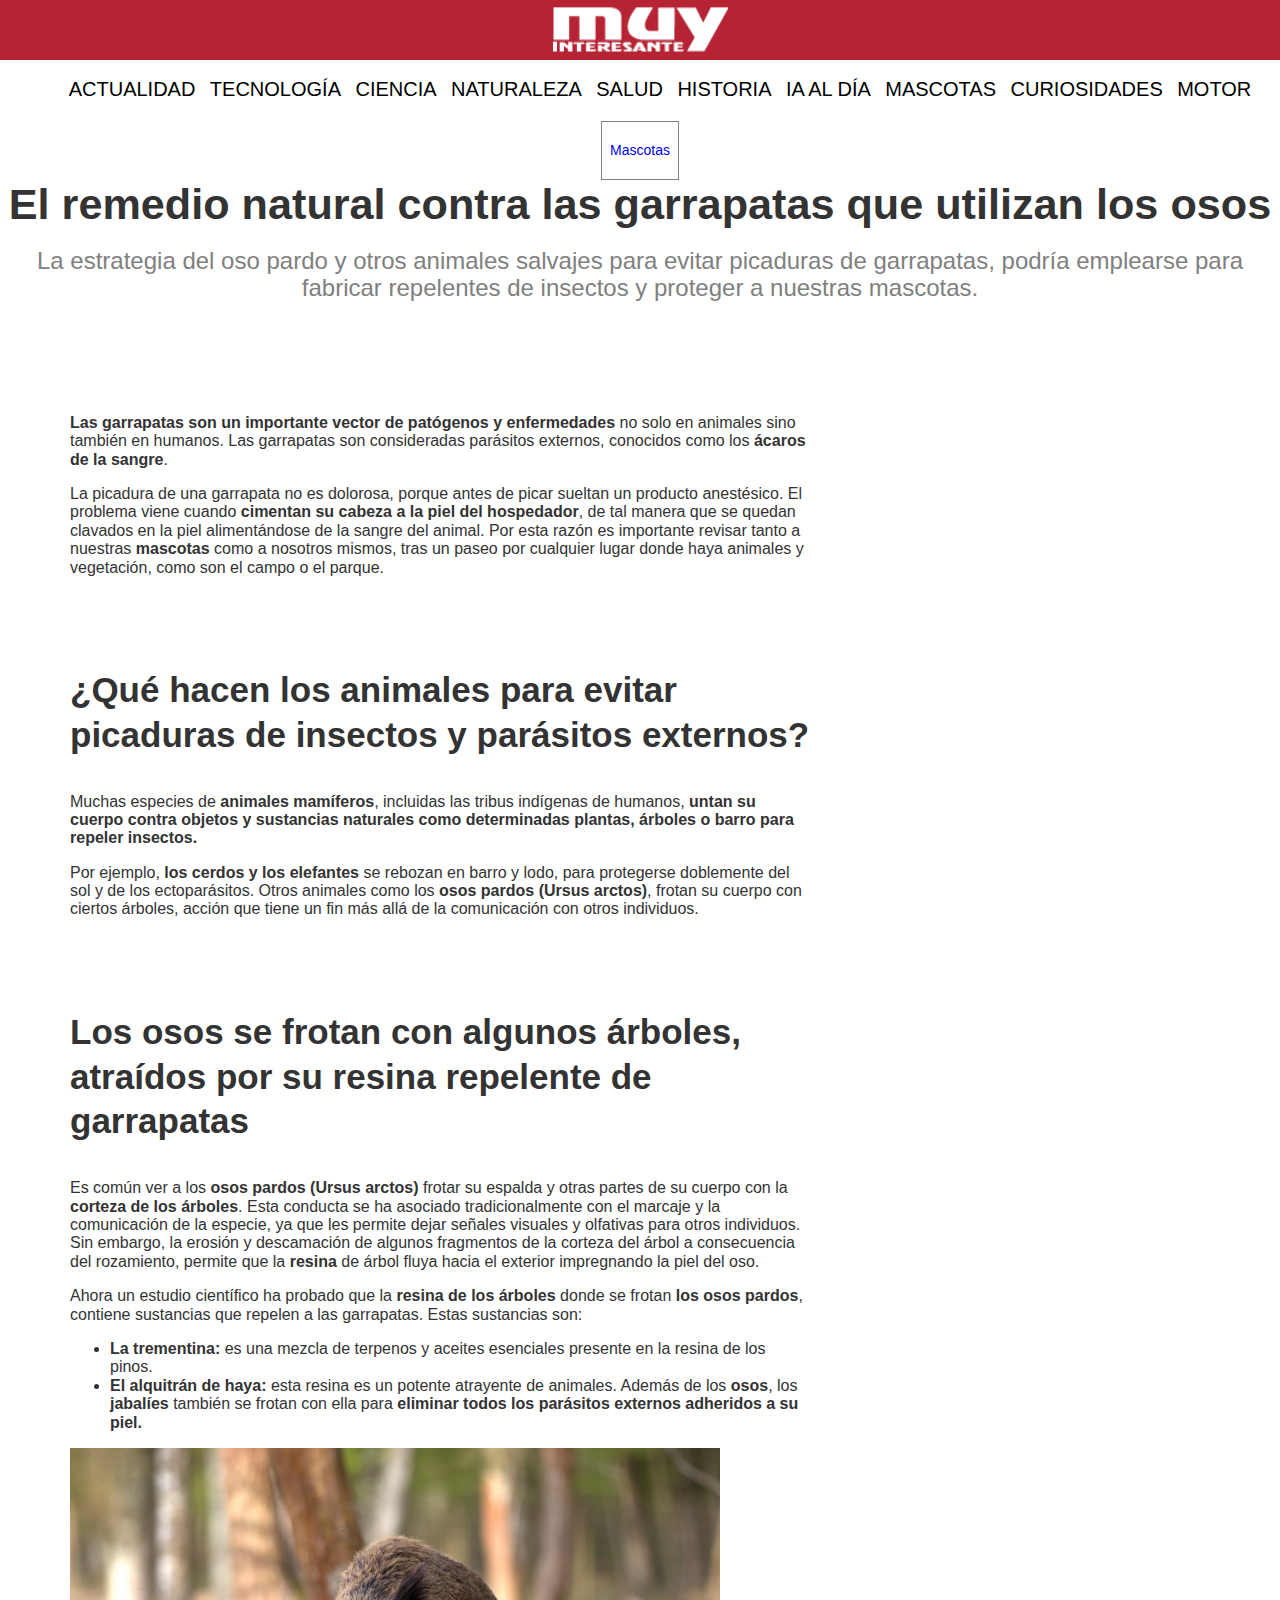
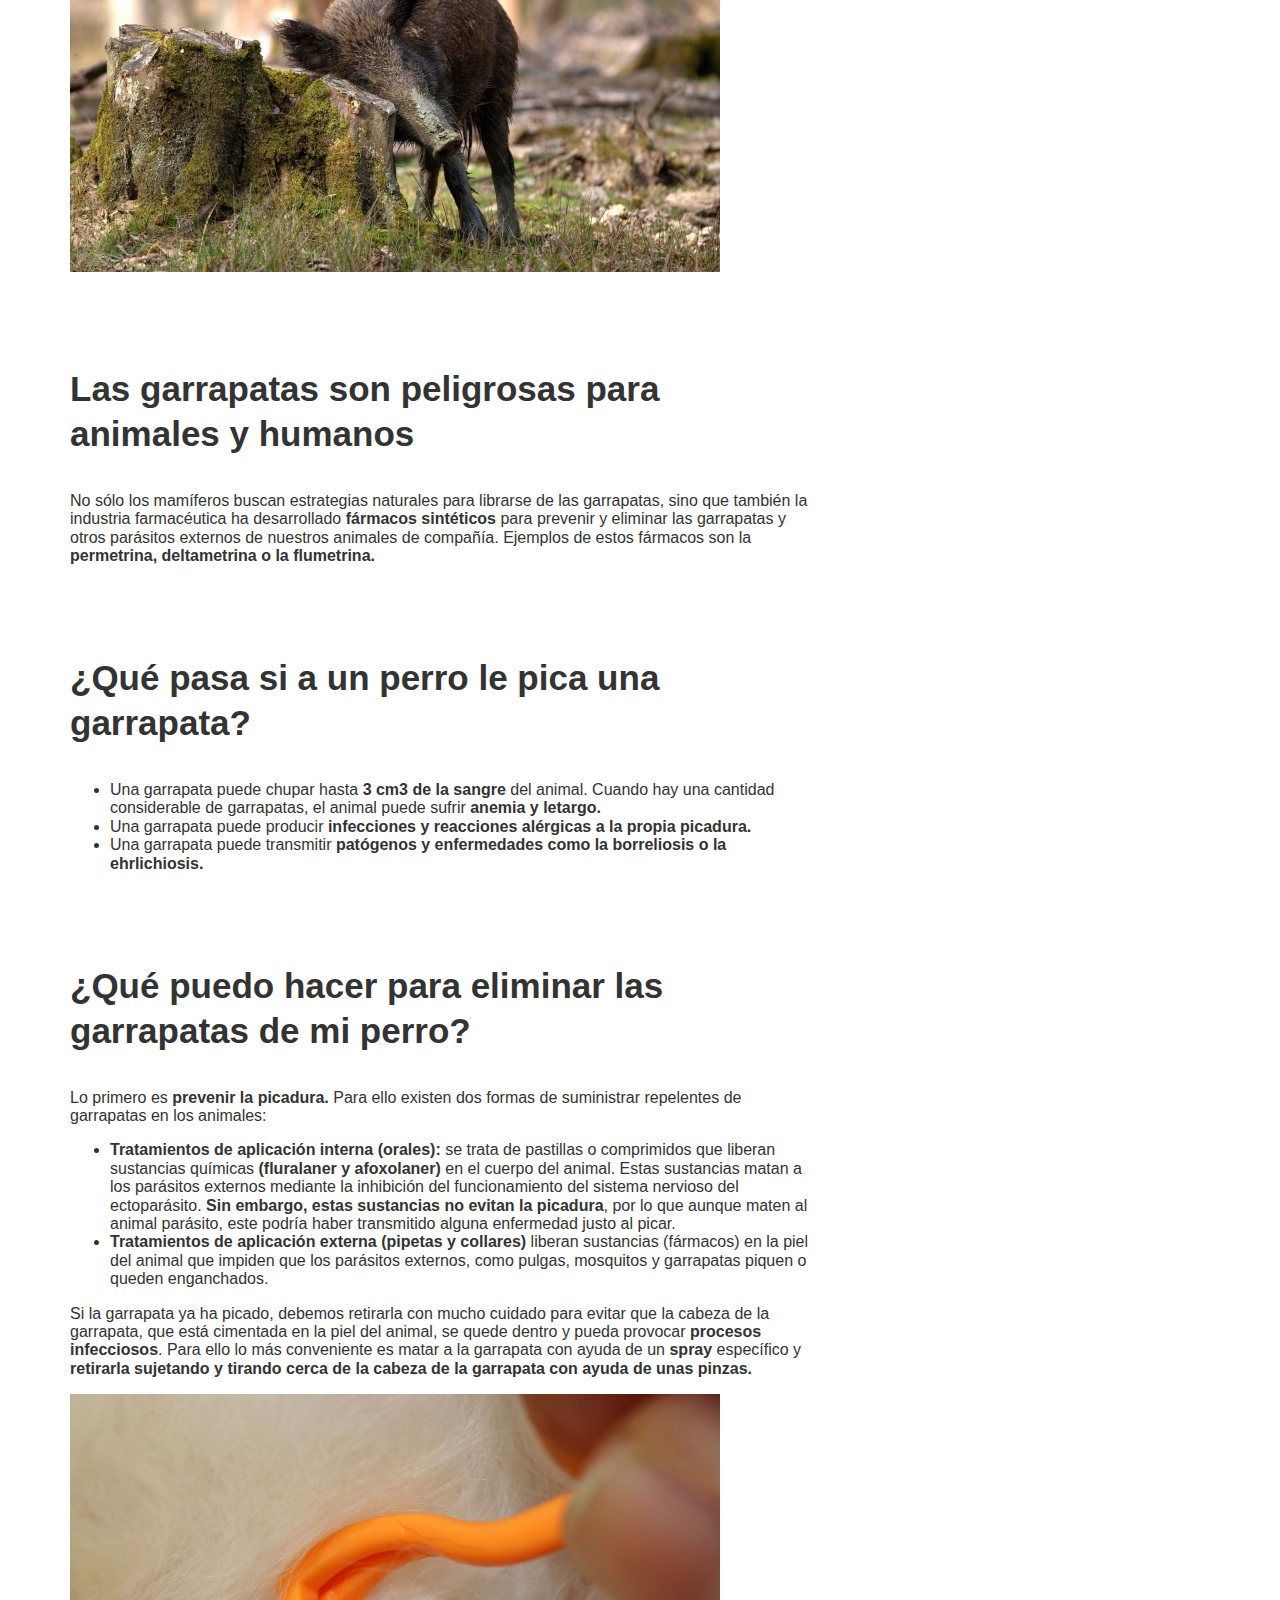
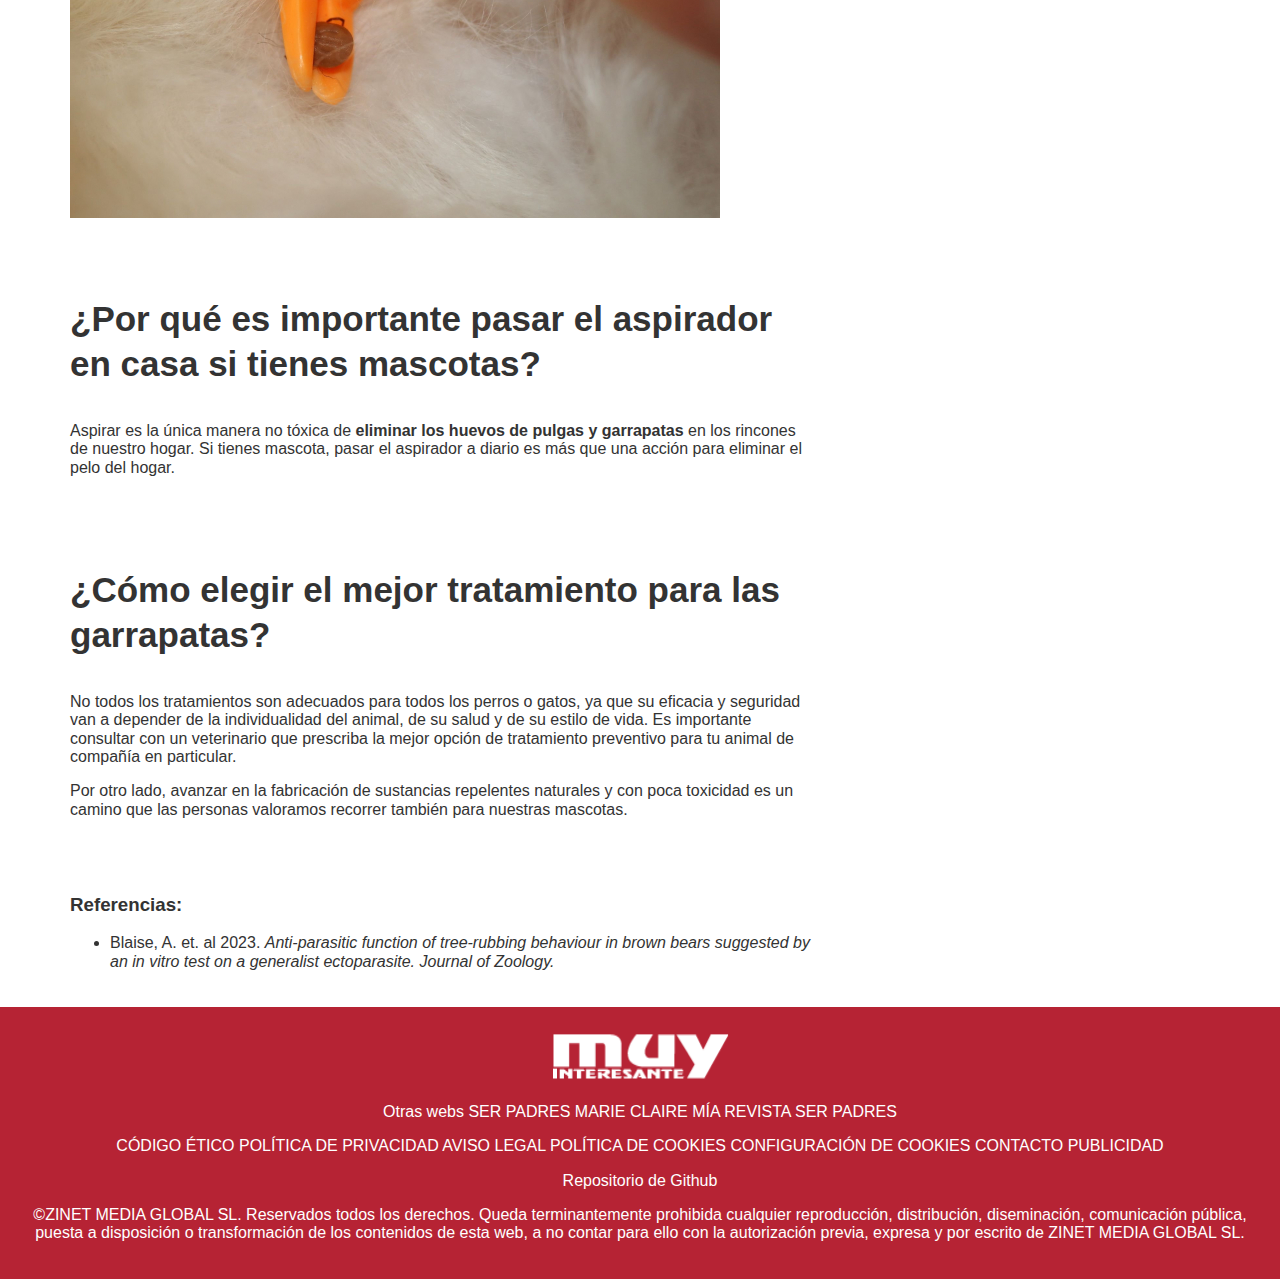
==== commit 731bcc4c: "Add files via upload" ====
--- a/index.html
+++ b/index.html
@@ -4,95 +4,105 @@
     <meta charset="UTF-8">
     <meta http-equiv="X-UA-Compatible" content="IE=edge">
     <meta name="viewport" content="width=device-width, initial-scale=1.0">
-    <title>Actividad 3</title>
+    <title>Actividad 4</title>
+    <link rel="stylesheet" href="css/normalize.css">
+    <link rel="stylesheet" href="css/styles.css">
 </head>
 <body>
     <header>
-        <img src="img/logo.png" alt="Logo">
-        <nav>
-            <ul>
-                <li><a href="#link-1">¿Qué hacen los animales para evitar picaduras de insectos y parásitos externos?</a></li>
-                <li><a href="#link-2">Los osos se frotan con algunos árboles, atraídos por su resina repelente de garrapatas</a></li>
-                <li><a href="#link-3">Las garrapatas son peligrosas para animales y humanos</a></li>
-                <li><a href="#link-4">¿Qué pasa si a un perro le pica una garrapata?</a></li>
-                <li><a href="#link-5">¿Qué puedo hacer para eliminar las garrapatas de mi perro?</a></li>
-                <li><a href="#link-6">¿Por qué es importante pasar el aspirador en casa si tienes mascotas?</a></li>
-                <li><a href="#link-7">¿Cómo elegir el mejor tratamiento para las garrapatas?</a></li>
-                <li><a href="#link-8">Referencias:</a></li>
-                <li><a href="form.html">Suscribite</a></li>
-            </ul>
-        </nav>
+        <img class="logo" src="img/logo.png" alt="Logo">
+            <nav>
+                <ul>
+                    <li><a href="https://www.muyinteresante.com/actualidad/">ACTUALIDAD</a></li>
+                    <li><a href="https://www.muyinteresante.com/tecnologia/">TECNOLOGÍA</a></li>
+                    <li><a href="https://www.muyinteresante.com/ciencia/">CIENCIA</a></li>
+                    <li><a href="https://www.muyinteresante.com/naturaleza/">NATURALEZA</a></li>
+                    <li><a href="https://www.muyinteresante.com/salud/">SALUD</a></li>
+                    <li><a href="https://www.muyinteresante.com/historia/">HISTORIA</a></li>
+                    <li><a href="https://www.muyinteresante.com/ia/">IA AL DÍA</a></li>
+                    <li><a href="https://www.muyinteresante.com/mascotas/">MASCOTAS</a></li>
+                    <li><a href="https://www.muyinteresante.com/curiosidades/">CURIOSIDADES</a></li>
+                    <li><a href="https://www.muyinteresante.com/temas/motor/">MOTOR</a></li>
+                </ul>
+            </nav>
     </header>
     <main>       
+        <section class="titulo-principal">
+            <nav class="mascotas">
+                <a href="https://www.muyinteresante.com/mascotas/">Mascotas</a>
+            </nav>
+            <h1>El remedio natural contra las garrapatas que utilizan los osos</h1>
+            <h2 class="subtitulo-gris">La estrategia del oso pardo y otros animales salvajes para evitar picaduras de garrapatas, podría emplearse para fabricar repelentes de insectos y proteger a nuestras mascotas.</h2>
+        </section>
+
         <section>
-            <h4>Mascotas</h4>
-            <h1>La fascinante lucha de los osos contra las diminutas garrapatas</h1>
             <p>
-                Las garrapatas son un importante vector de patógenos y enfermedades no solo en animales sino también en humanos. Las garrapatas son consideradas parásitos externos, conocidos como los ácaros de la sangre.
+                <b>Las garrapatas son un importante vector de patógenos y enfermedades</b> no solo en animales sino también en humanos. Las garrapatas son consideradas parásitos externos, conocidos como los <b>ácaros de la sangre</b>.
             </p>
             <p>
-                La picadura de una garrapata no es dolorosa, porque antes de picar sueltan un producto anestésico. El problema viene cuando cimentan su cabeza a la piel del hospedador, de tal manera que se quedan clavados en la piel alimentándose de la sangre del animal. Por esta razón es importante revisar tanto a nuestras mascotas como a nosotros mismos, tras un paseo por cualquier lugar donde haya animales y vegetación, como son el campo o el parque.
+                La picadura de una garrapata no es dolorosa, porque antes de picar sueltan un producto anestésico. El problema viene cuando <b>cimentan su cabeza a la piel del hospedador</b>, de tal manera que se quedan clavados en la piel alimentándose de la sangre del animal. Por esta razón es importante revisar tanto a nuestras <b>mascotas</b> como a nosotros mismos, tras un paseo por cualquier lugar donde haya animales y vegetación, como son el campo o el parque.
             </p>
         </section>
+
         <section id="link-1">
-            <h3>¿Qué hacen los animales para evitar picaduras de insectos y parásitos externos?</h3>
-            <p>Muchas especies de animales mamíferos, incluidas las tribus indígenas de humanos, untan su cuerpo contra objetos y sustancias naturales como determinadas plantas, árboles o barro para repeler insectos.</p>
-            <p>Por ejemplo, los cerdos y los elefantes se rebozan en barro y lodo, para protegerse doblemente del sol y de los ectoparásitos. Otros animales como los osos pardos (Ursus arctos), frotan su cuerpo con ciertos árboles, acción que tiene un fin más allá de la comunicación con otros individuos.</p>
+            <h3 class="subtitulo-negro">¿Qué hacen los animales para evitar picaduras de insectos y parásitos externos?</h3>
+            <p>Muchas especies de <b>animales mamíferos</b>, incluidas las tribus indígenas de humanos, <b>untan su cuerpo contra objetos y sustancias naturales como determinadas plantas, árboles o barro para repeler insectos.</b></p>
+            <p>Por ejemplo, <b>los cerdos y los elefantes</b> se rebozan en barro y lodo, para protegerse doblemente del sol y de los ectoparásitos. Otros animales como los <b>osos pardos (Ursus arctos)</b>, frotan su cuerpo con ciertos árboles, acción que tiene un fin más allá de la comunicación con otros individuos.</p>
         </section>
         <section id="link-2">
-            <h3>Los osos se frotan con algunos árboles, atraídos por su resina repelente de garrapatas</h3>
-            <p>Es común ver a los osos pardos (Ursus arctos) frotar su espalda y otras partes de su cuerpo con la corteza de los árboles. Esta conducta se ha asociado tradicionalmente con el marcaje y la comunicación de la especie, ya que les permite dejar señales visuales y olfativas para otros individuos. Sin embargo, la erosión y descamación de algunos fragmentos de la corteza del árbol a consecuencia del rozamiento, permite que la resina de árbol fluya hacia el exterior impregnando la piel del oso.</p>
-            <p>Ahora un estudio científico ha probado que la resina de los árboles donde se frotan los osos pardos, contiene sustancias que repelen a las garrapatas. Estas sustancias son:
+            <h3 class="subtitulo-negro">Los osos se frotan con algunos árboles, atraídos por su resina repelente de garrapatas</h3>
+            <p>Es común ver a los <b>osos pardos (Ursus arctos)</b> frotar su espalda y otras partes de su cuerpo con la <b>corteza de los árboles</b>. Esta conducta se ha asociado tradicionalmente con el marcaje y la comunicación de la especie, ya que les permite dejar señales visuales y olfativas para otros individuos. Sin embargo, la erosión y descamación de algunos fragmentos de la corteza del árbol a consecuencia del rozamiento, permite que la <b>resina</b> de árbol fluya hacia el exterior impregnando la piel del oso.</p>
+            <p>Ahora un estudio científico ha probado que la <b>resina de los árboles</b> donde se frotan <b>los osos pardos</b>, contiene sustancias que repelen a las garrapatas. Estas sustancias son:
                 <ul>
-                    <li>La trementina: es una mezcla de terpenos y aceites esenciales presente en la resina de los pinos.</li>
-                    <li>El alquitrán de haya: esta resina es un potente atrayente de animales. Además de los osos, los jabalíes también se frotan con ella para eliminar todos los parásitos externos adheridos a su piel.</li>
+                    <li><b>La trementina:</b> es una mezcla de terpenos y aceites esenciales presente en la resina de los pinos.</li>
+                    <li><b>El alquitrán de haya:</b> esta resina es un potente atrayente de animales. Además de los <b>osos</b>, los <b>jabalíes</b> también se frotan con ella para <b>eliminar todos los parásitos externos adheridos a su piel.</b></li>
                 </ul>
                 <img src="img/img1.jpeg" alt="Jabalí frotándose con un árbol">
             </p>
         </section>
         <section id="link-3">
-            <h3>Las garrapatas son peligrosas para animales y humanos</h3>
-            <p>No sólo los mamíferos buscan estrategias naturales para librarse de las garrapatas, sino que también la industria farmacéutica ha desarrollado fármacos sintéticos para prevenir y eliminar las garrapatas y otros parásitos externos de nuestros animales de compañía. Ejemplos de estos fármacos son la permetrina, deltametrina o la flumetrina.</p>
+            <h3 class="subtitulo-negro">Las garrapatas son peligrosas para animales y humanos</h3>
+            <p>No sólo los mamíferos buscan estrategias naturales para librarse de las garrapatas, sino que también la industria farmacéutica ha desarrollado <b>fármacos sintéticos</b> para prevenir y eliminar las garrapatas y otros parásitos externos de nuestros animales de compañía. Ejemplos de estos fármacos son la <b>permetrina, deltametrina o la flumetrina.</b></p>
         </section>
         <section id="link-4">
-            <h3>¿Qué pasa si a un perro le pica una garrapata?</h3>
+            <h3 class="subtitulo-negro">¿Qué pasa si a un perro le pica una garrapata?</h3>
             <ul>
-                <li>Una garrapata puede chupar hasta 3 cm3 de la sangre del animal. Cuando hay una cantidad considerable de garrapatas, el animal puede sufrir anemia y letargo.</li>
-                <li>Una garrapata puede producir infecciones y reacciones alérgicas a la propia picadura.</li>
-                <li>Una garrapata puede transmitir patógenos y enfermedades como la borreliosis o la ehrlichiosis.</li>
+                <li>Una garrapata puede chupar hasta <b>3 cm3 de la sangre</b> del animal. Cuando hay una cantidad considerable de garrapatas, el animal puede sufrir <b>anemia y letargo.</b></li>
+                <li>Una garrapata puede producir <b>infecciones y reacciones alérgicas a la propia picadura.</b></li>
+                <li>Una garrapata puede transmitir <b>patógenos y enfermedades como la borreliosis o la ehrlichiosis.</b></li>
             </ul>
             </section>
         <section id="link-5">
-            <h3>¿Qué puedo hacer para eliminar las garrapatas de mi perro?</h3>
-            <p>Lo primero es prevenir la picadura. Para ello existen dos formas de suministrar repelentes de garrapatas en los animales:</p>
+            <h3 class="subtitulo-negro">¿Qué puedo hacer para eliminar las garrapatas de mi perro?</h3>
+            <p>Lo primero es <b>prevenir la picadura.</b> Para ello existen dos formas de suministrar repelentes de garrapatas en los animales:</p>
             <ul>
-                <li>Tratamientos de aplicación interna (orales): se trata de pastillas o comprimidos que liberan sustancias químicas (fluralaner y afoxolaner) en el cuerpo del animal. Estas sustancias matan a los parásitos externos mediante la inhibición del funcionamiento del sistema nervioso del ectoparásito. Sin embargo, estas sustancias no evitan la picadura, por lo que aunque maten al animal parásito, este podría haber transmitido alguna enfermedad justo al picar.</li>
-                <li>Tratamientos de aplicación externa (pipetas y collares): liberan sustancias (fármacos) en la piel del animal que impiden que los parásitos externos, como pulgas, mosquitos y garrapatas piquen o queden enganchados. </li>
+                <li><b>Tratamientos de aplicación interna (orales):</b> se trata de pastillas o comprimidos que liberan sustancias químicas <b>(fluralaner y afoxolaner)</b> en el cuerpo del animal. Estas sustancias matan a los parásitos externos mediante la inhibición del funcionamiento del sistema nervioso del ectoparásito. <b>Sin embargo, estas sustancias no evitan la picadura</b>, por lo que aunque maten al animal parásito, este podría haber transmitido alguna enfermedad justo al picar.</li>
+                <li><b>Tratamientos de aplicación externa (pipetas y collares)</b> liberan sustancias (fármacos) en la piel del animal que impiden que los parásitos externos, como pulgas, mosquitos y garrapatas piquen o queden enganchados. </li>
             </ul>
-            <p>Si la garrapata ya ha picado, debemos retirarla con mucho cuidado para evitar que la cabeza de la garrapata, que está cimentada en la piel del animal, se quede dentro y pueda provocar procesos infecciosos. Para ello lo más conveniente es matar a la garrapata con ayuda de un spray específico y retirarla sujetando y tirando cerca de la cabeza de la garrapata con ayuda de unas pinzas.</p>
+            <p>Si la garrapata ya ha picado, debemos retirarla con mucho cuidado para evitar que la cabeza de la garrapata, que está cimentada en la piel del animal, se quede dentro y pueda provocar <b>procesos infecciosos</b>. Para ello lo más conveniente es matar a la garrapata con ayuda de un <b>spray</b> específico y <b>retirarla sujetando y tirando cerca de la cabeza de la garrapata con ayuda de unas pinzas.</b></p>
             <img src="/img/img2.jpeg" alt="Retirar garrapata">
         </section>
         <section id="link-6">
-            <h3>¿Por qué es importante pasar el aspirador en casa si tienes mascotas?</h3>
-            <p>Aspirar es la única manera no tóxica de eliminar los huevos de pulgas y garrapatas en los rincones de nuestro hogar. Si tienes mascota, pasar el aspirador a diario es más que una acción para eliminar el pelo del hogar.</p>
+            <h3 class="subtitulo-negro">¿Por qué es importante pasar el aspirador en casa si tienes mascotas?</h3>
+            <p>Aspirar es la única manera no tóxica de <b>eliminar los huevos de pulgas y garrapatas</b> en los rincones de nuestro hogar. Si tienes mascota, pasar el aspirador a diario es más que una acción para eliminar el pelo del hogar.</p>
         </section>
         <section id="link-7">
-            <h3>¿Cómo elegir el mejor tratamiento para las garrapatas?</h3>
+            <h3 class="subtitulo-negro">¿Cómo elegir el mejor tratamiento para las garrapatas?</h3>
             <p>No todos los tratamientos son adecuados para todos los perros o gatos, ya que su eficacia y seguridad van a depender de la individualidad del animal, de su salud y de su estilo de vida. Es importante consultar con un veterinario que prescriba la mejor opción de tratamiento preventivo para tu animal de compañía en particular.</p>
             <p>Por otro lado, avanzar en la fabricación de sustancias repelentes naturales y con poca toxicidad es un camino que las personas valoramos recorrer también para nuestras mascotas.</p>
         </section>
         <section id="link-8">
             <h3>Referencias:</h3>
             <ul>
-                <li>Blaise, A. et. al 2023. Anti‐parasitic function of tree‐rubbing behaviour in brown bears suggested by an in vitro test on a generalist ectoparasite. Journal of Zoology.</li>
+                <li>Blaise, A. et. al 2023. <i>Anti‐parasitic function of tree‐rubbing behaviour in brown bears suggested by an in vitro test on a generalist ectoparasite. Journal of Zoology.</i></li>
             </ul>  
     </main>
     <footer>
-        <img src="img/logo.png" alt="Logo">
+        <img class="logo" src="img/logo.png" alt="Logo">
         <p>Otras webs <a href="https://www.serpadres.es/">SER PADRES </a><a href="https://www.marie-claire.es/">MARIE CLAIRE </a><a href="https://www.miarevista.es/">MÍA REVISTA </a><a href="https://www.zinetmedia.es/">SER PADRES</a></p>
         <p><a href="https://www.muyinteresante.es/codigo-etico.html">CÓDIGO ÉTICO </a><a href="http://www.zinetmedia.es/zinetmedia/privacidad">POLÍTICA DE PRIVACIDAD </a><a href="https://www.muyinteresante.es/aviso-legal.html">AVISO LEGAL </a><a href="https://www.muyinteresante.es/politica-cookies.html">POLÍTICA DE COOKIES </a><a href="#">CONFIGURACIÓN DE COOKIES </a><a href="mailto:muyinteresante@muyinteresante.es">CONTACTO </a><a href="https://www.zinetmedia.es/zinetmedia/publicidad">PUBLICIDAD</a></p>
         <a href="https://github.com/Notsag88/LPPA_2023_RUIZGASTON" target="_blank">Repositorio de Github</a>
-        <p>© 2023 Muy Interesante. Todos los derechos reservados.</p>
+        <p> ©ZINET MEDIA GLOBAL SL. Reservados todos los derechos. Queda terminantemente prohibida cualquier reproducción, distribución, diseminación, comunicación pública, puesta a disposición o transformación de los contenidos de esta web, a no contar para ello con la autorización previa, expresa y por escrito de ZINET MEDIA GLOBAL SL.</p>
     </footer>
 </body>
 </html>--- a/css/styles.css
+++ b/css/styles.css
@@ -0,0 +1,135 @@
+/* Estilos generales */
+body {
+    font-family: MerriweatherSans,sans-serif;
+    background-color: white;
+    color: #333;
+    margin: 0;
+    padding: 0;
+}
+/*---------------------------------------------------------------------------------------------*/
+/*---------------------------------------------------------------------------------------------*/
+/* Encabezado */
+header {
+    background-color: #b62334;
+}
+
+.logo {
+    width: 190px;
+    height: 60px;
+    max-width: 100%;
+    display: block;
+    margin-left: auto;
+    margin-right: auto;
+}
+
+nav{
+    background-color: white;
+    padding: 2px;
+}
+
+nav ul{
+    text-align: center;
+}
+
+nav ul li{
+    display: inline;
+}
+
+nav ul li a{
+    font-family: Roboto, sans-serif;
+    font-size: 20px;
+    font-weight: 400;
+    margin: 5px;
+    text-decoration: none;
+    color: black;
+}
+/*---------------------------------------------------------------------------------------------*/
+/*---------------------------------------------------------------------------------------------*/
+/* Contenido principal */
+main section{
+    background-color: white;
+    padding: 20px;
+    margin-left: 50px;
+    margin-right: 450px;
+}
+
+.titulo-principal{
+    font-family: MerriweatherSans,sans-serif;
+    font-size: 35px;
+    line-height: clamp(2rem, 5vw, 2.8rem);
+    font-weight: 600;
+    margin: 0px;
+    position: relative;
+    padding: 0px 0px 2.4rem 0px;
+    text-align: center;
+
+}
+
+.mascotas{
+    font-size: 14px;
+    font-weight: 500;
+    font-family: MerriweatherSans,sans-serif;
+    display: flex;
+    flex-direction: row;
+    justify-content: center;
+    align-items: center;
+}
+
+.mascotas a{
+    box-sizing: border-box;
+    border: 1px solid gray;
+    padding: 6px 8px;
+    margin: 0;
+    text-decoration: none;
+}
+
+h1 {
+    font-family: 'Roboto', sans-serif;
+    font-size: clamp(2.7rem, 3vw, 4rem);
+    text-align: center;
+    font-weight: 700;
+    margin: 0 0 20px;
+}
+
+.subtitulo-gris{
+    font-weight: 300;
+    color: gray;
+    margin: 0px;
+    position: relative;
+    padding: 0px 0px 2.4rem 0px;
+    text-align: center;
+    font-size: clamp(1.3rem, 3vw, 1.5rem);
+    line-height: clamp(1.5rem, 3vw, 1.7rem);
+}
+
+.subtitulo-negro{
+    font-family: MerriweatherSans,sans-serif;
+    font-size: 35px;
+    line-height: clamp(2rem, 5vw, 2.8rem);
+    font-weight: 600;
+}
+
+p{
+    font-family: MerriweatherSans,sans-serif;
+    font-weight: 300;
+}
+
+b{
+    font-family: MerriweatherSans,sans-serif;
+    font-weight: 600;
+}
+/*---------------------------------------------------------------------------------------------*/
+/*---------------------------------------------------------------------------------------------*/
+/* Pie de página */
+footer {
+    background-color: #b62334;
+    font-family: MerriweatherSans,sans-serif;
+    color: white;
+    padding: 20px;
+    text-align: center;
+}
+
+footer a{
+    text-decoration: none;
+    color: white;
+}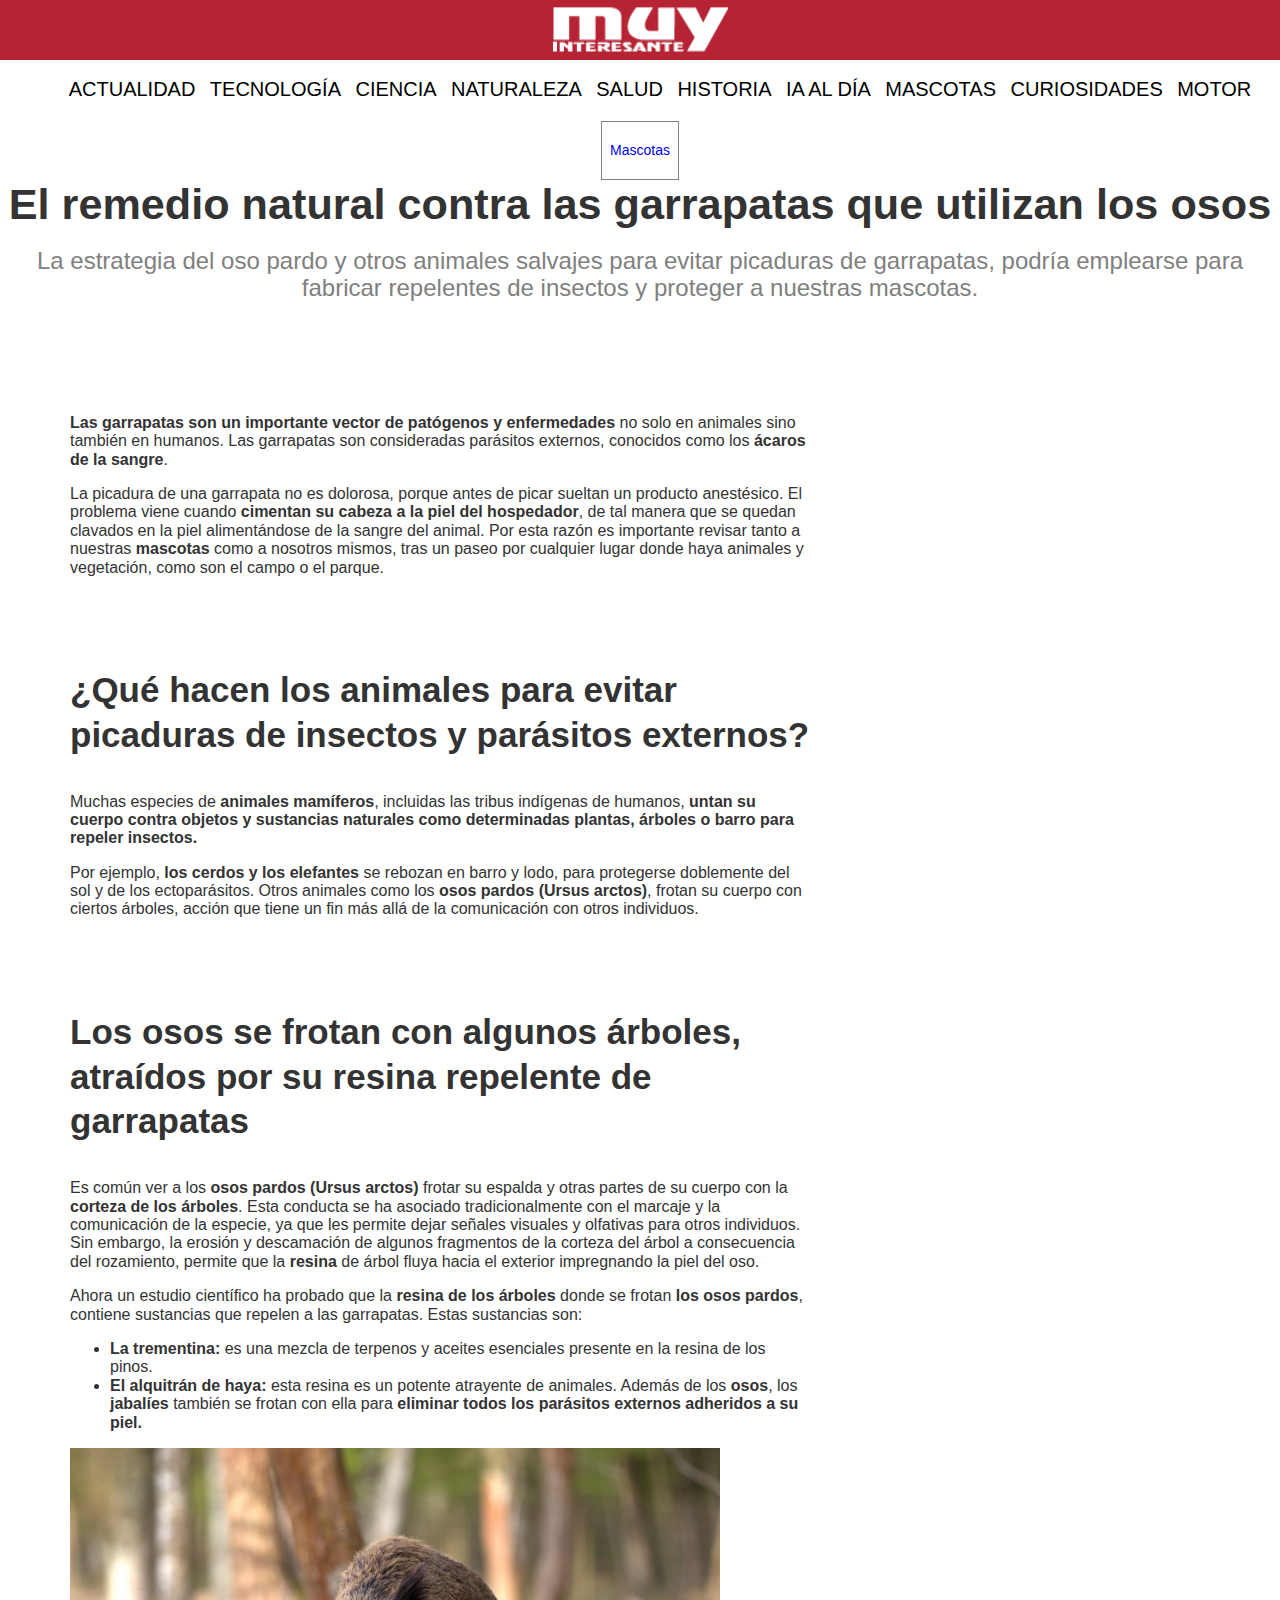
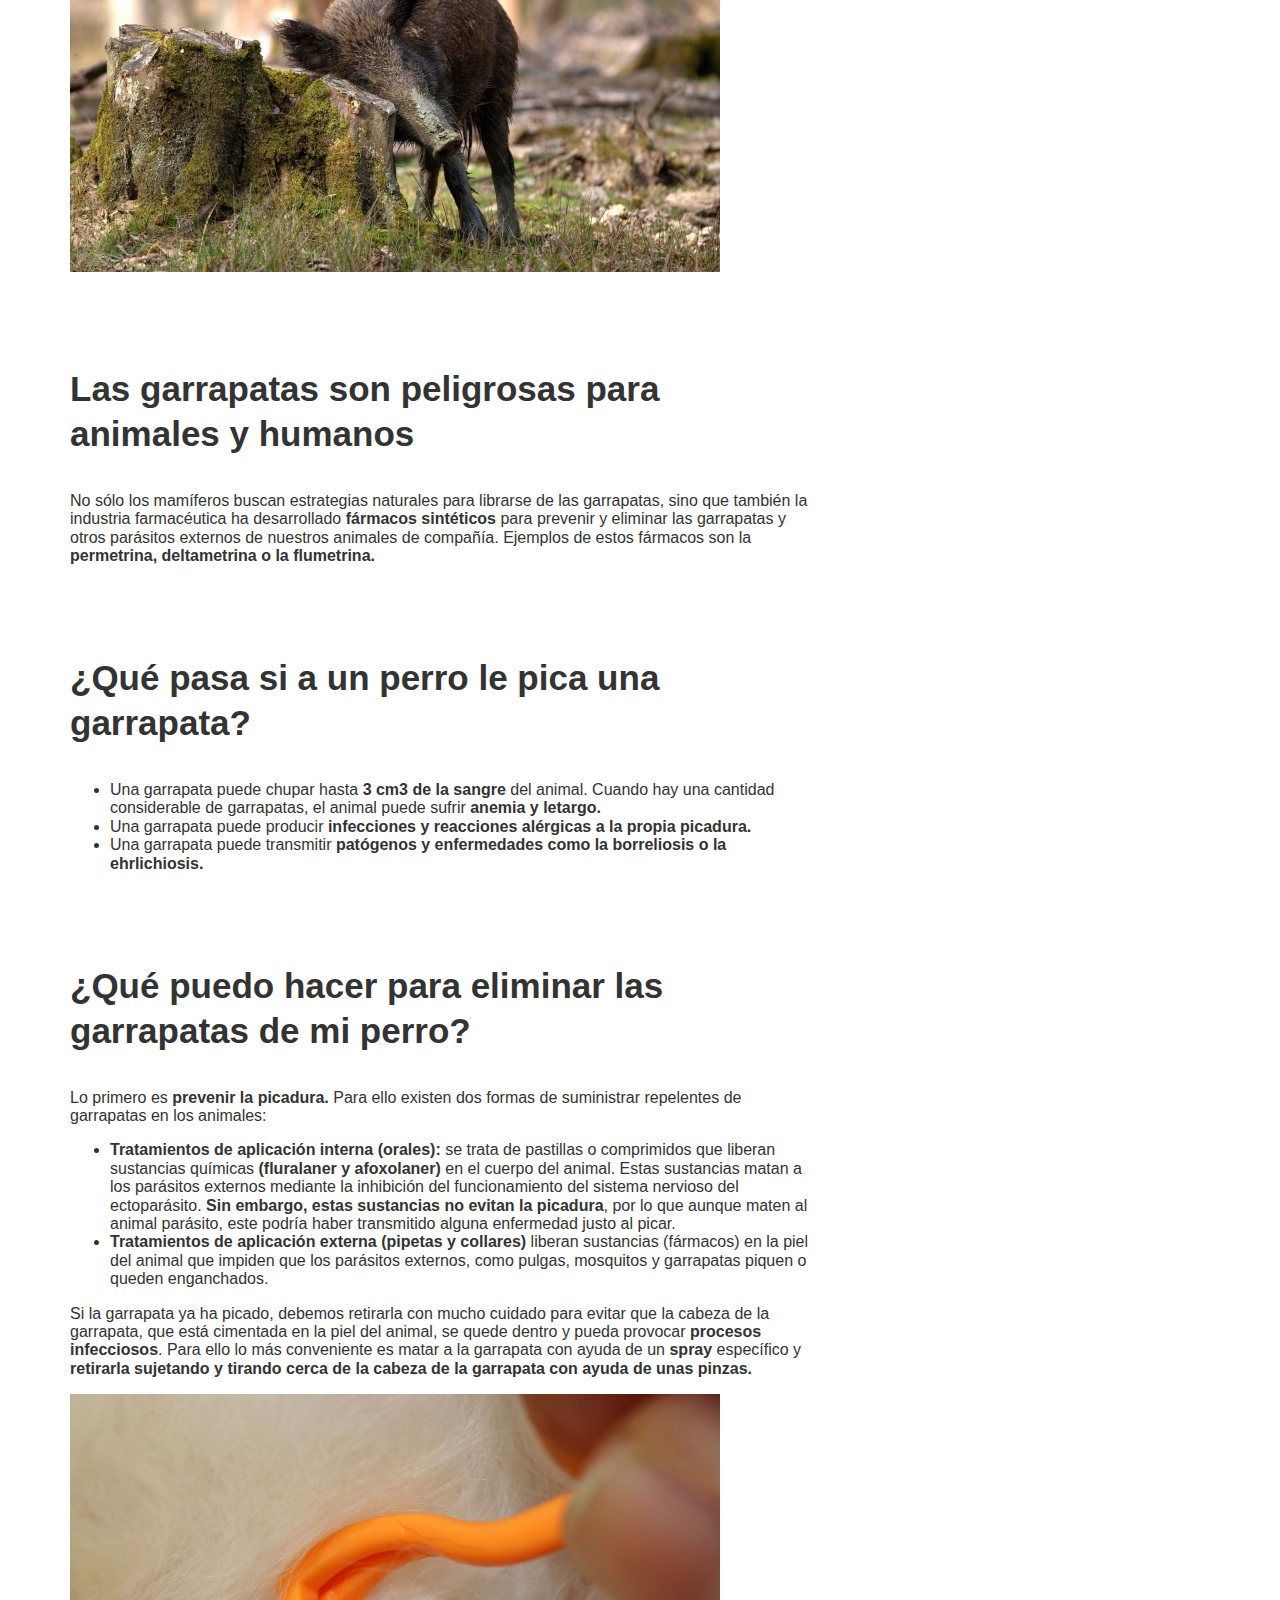
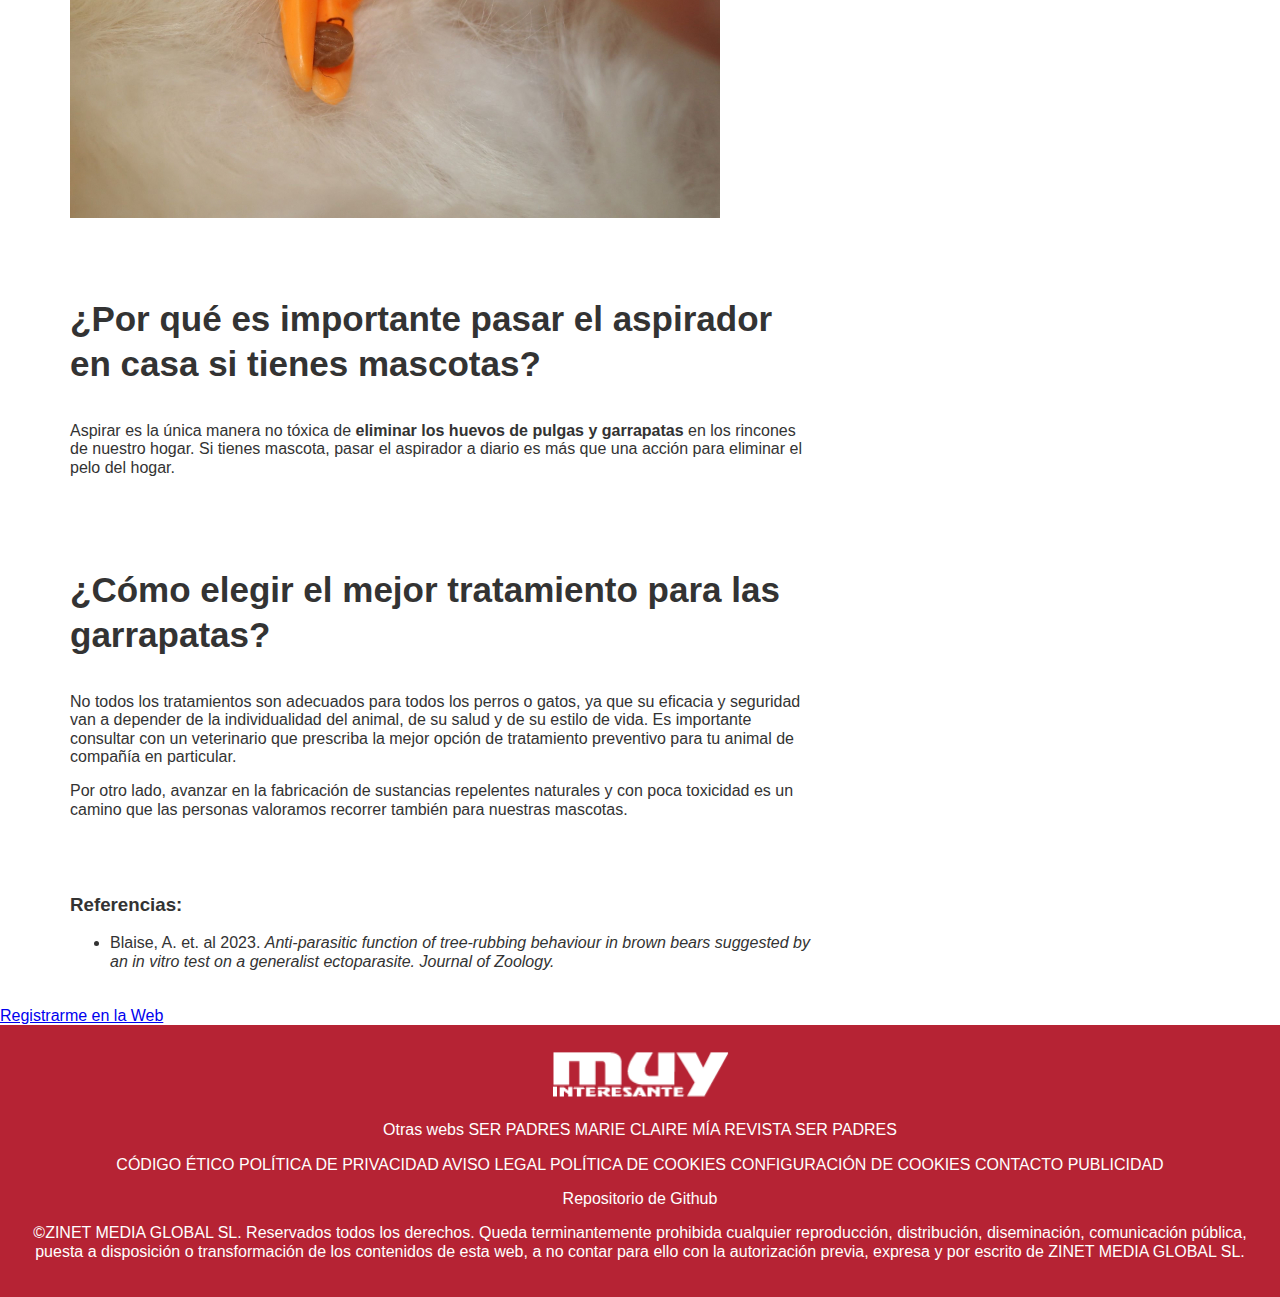
==== commit c01b60f1: "Add files via upload" ====
--- a/index.html
+++ b/index.html
@@ -4,7 +4,7 @@
     <meta charset="UTF-8">
     <meta http-equiv="X-UA-Compatible" content="IE=edge">
     <meta name="viewport" content="width=device-width, initial-scale=1.0">
-    <title>Actividad 4</title>
+    <title>Actividad 5</title>
     <link rel="stylesheet" href="css/normalize.css">
     <link rel="stylesheet" href="css/styles.css">
 </head>
@@ -12,6 +12,7 @@
     <header>
         <img class="logo" src="img/logo.png" alt="Logo">
             <nav>
+                <img class="menu" src="assets/menu.svg" alt="Menu">
                 <ul>
                     <li><a href="https://www.muyinteresante.com/actualidad/">ACTUALIDAD</a></li>
                     <li><a href="https://www.muyinteresante.com/tecnologia/">TECNOLOGÍA</a></li>
@@ -25,6 +26,7 @@
                     <li><a href="https://www.muyinteresante.com/temas/motor/">MOTOR</a></li>
                 </ul>
             </nav>
+        </img>
     </header>
     <main>       
         <section class="titulo-principal">
@@ -95,7 +97,9 @@
             <h3>Referencias:</h3>
             <ul>
                 <li>Blaise, A. et. al 2023. <i>Anti‐parasitic function of tree‐rubbing behaviour in brown bears suggested by an in vitro test on a generalist ectoparasite. Journal of Zoology.</i></li>
-            </ul>  
+            </ul>
+        </section>
+        <a href="form.html" class="register-button">Registrarme en la Web</a>
     </main>
     <footer>
         <img class="logo" src="img/logo.png" alt="Logo">
--- a/css/styles.css
+++ b/css/styles.css
@@ -20,6 +20,10 @@
     display: block;
     margin-left: auto;
     margin-right: auto;
+}
+
+.menu {
+    display: none;
 }
 
 nav{
@@ -112,6 +116,7 @@
 p{
     font-family: MerriweatherSans,sans-serif;
     font-weight: 300;
+    align-self: auto;
 }
 
 b{
@@ -132,4 +137,31 @@
 footer a{
     text-decoration: none;
     color: white;
+}
+
+@media (width < 767px) {
+    .menu {
+        display: block;
+    }
+    
+    nav ul{
+        display: none;
+    }
+
+    main section{
+        background-color: white;
+        padding: auto;
+        margin-left: auto;
+        margin-right: auto;
+    }
+
+    main section img {
+        width: 100%;
+        height: auto;
+    }
+
+    footer p a {
+        display: block;
+        margin-bottom: 10px;
+    }
 }